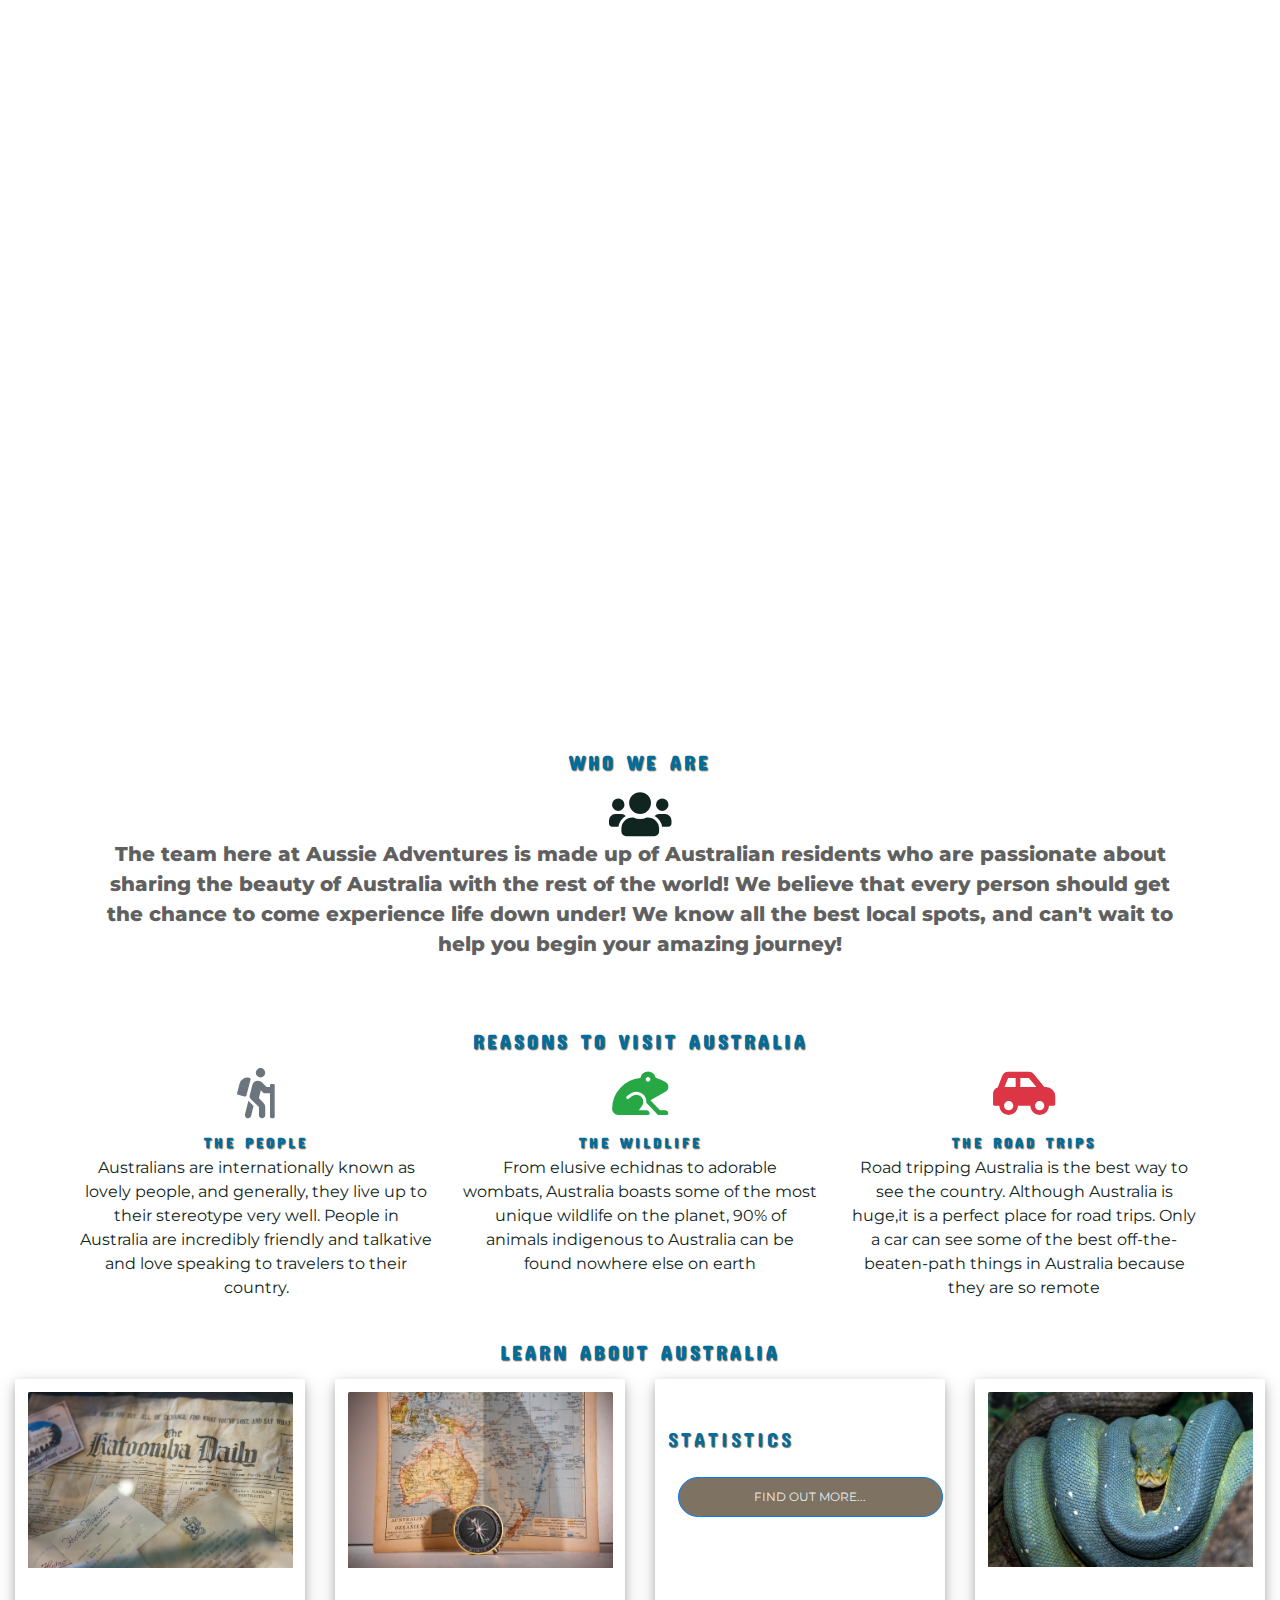
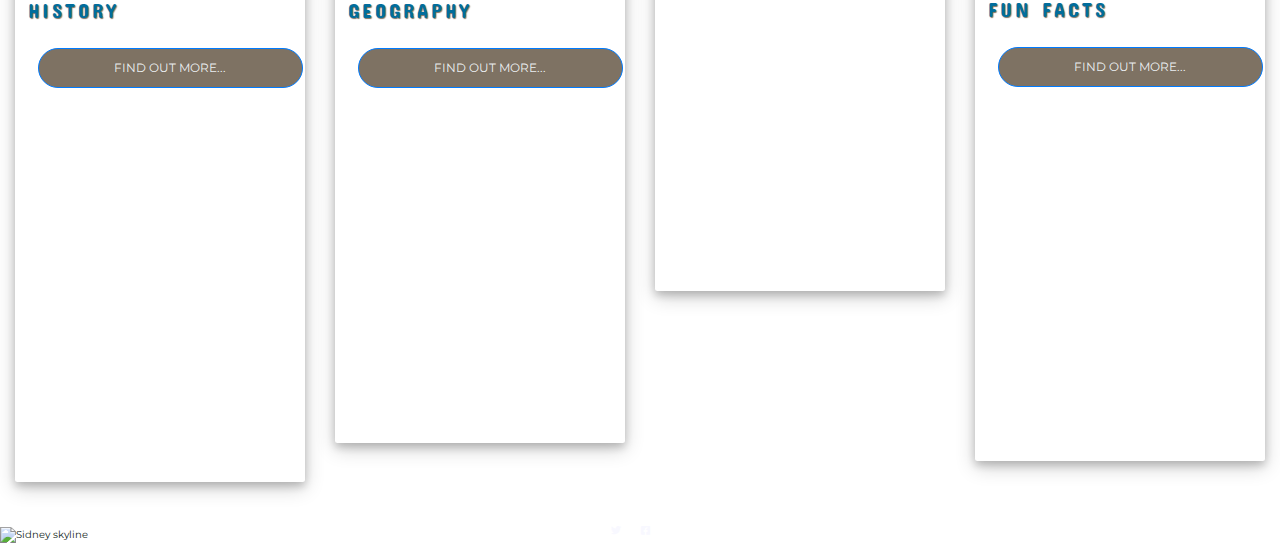
==== index.html @ 6d5538f8 "writted the text for intro page  and styled the hero-image.hero-image in Activities page" ====
<!DOCTYPE html>
<html lang="en">

<head>
    <meta charset="UTF-8">
    <meta name="viewport" content="width=device-width, initial-scale=1.0" />
    <meta http-equiv="X-UA-Compatible" content="ie=edge">
    <title>Aussie adventures</title>
    <!--Bootstrap-->
    <link rel="stylesheet" href="https://stackpath.bootstrapcdn.com/bootstrap/4.5.2/css/bootstrap.min.css" integrity="sha384-JcKb8q3iqJ61gNV9KGb8thSsNjpSL0n8PARn9HuZOnIxN0hoP+VmmDGMN5t9UJ0Z" crossorigin="anonymous">
    <!-- Google fonts -->
    <link href="https://fonts.googleapis.com/css2?family=Concert+One&display=swap" rel="stylesheet">
    <link href="https://fonts.googleapis.com/css2?family=Concert+One&family=Montserrat:wght@300;400;700;800&display=swap" rel="stylesheet">

    <!--Font awesome CDN-->
    <link rel="stylesheet" href="https://use.fontawesome.com/releases/v5.7.2/css/all.css" integrity="sha384-fnmOCqbTlWIlj8LyTjo7mOUStjsKC4pOpQbqyi7RrhN7udi9RwhKkMHpvLbHG9Sr" crossorigin="anonymous">
    <link rel="stylesheet" href="https://cdnjs.cloudflare.com/ajax/libs/font-awesome/5.11.2/css/all.min.css">
    <script src="https://ajax.googleapis.com/ajax/libs/jquery/3.5.1/jquery.min.js"></script>
    <link rel="stylesheet" href="assets/style.css">

    <body>
        <!-- Scroll to top button -->
        <button onclick="topFunction()" id="to-top-btn" title="Go to top">
        <i class="fas fa-chevron-circle-up"></i>
    </button>
        <header>
            <div class="hero-image-home">
                <div class="menu-toggle" id="hamburger">
                    <i class="fas fa-bars"></i>
                </div>
                <div class="overlay">
                </div>
                <div class="container">
                    <nav>
                        <h1 class="brand" id="logo"><a href="index.html">Au<span>ss</span>ie<br/>adventures<br/></a></h1>
                        <ul>
                            <li><a href="index.html">Home</a></li>
                            <li><a href="activities.html">Activities</a></li>
                            <li><a href="contact.html">contact</a></li>
                        </ul>
                    </nav>
                </div>
            </div>
            <div class="p-5 about">
                <div class="container">
                    <div class="row text-center">
                        <div class="col md-4">
                            <h2 class="mb-4 text-center about-title">Who we are</h2>
                            <i class="fas fa-users fa-5x"></i>
                            <p class="lead">
                                The team here at Aussie Adventures is made up of Australian residents who are passionate about sharing the beauty of Australia with the rest of the world! We believe that every person should get the chance to come experience life down under! We know all
                                the best local spots, and can't wait to help you begin your amazing journey!
                            </p>
                        </div>
                    </div>
                </div>
            </div>
        </header>
        <!-- Reasons To Visit Australia -->
        <section>
            <div class="container p-5 three-reasons">
                <div class="row text-center">
                    <div class="col md-4">
                        <h2 class="mb-4">Reasons to visit Australia</h2>
                    </div>
                    <div class="row text-center">
                        <div class="col-md-4">
                            <div class="reason-1">
                                <i class="fas fa-hiking fa-5x mb-4 text-secondary"></i>
                                <h4>The People</h4>
                                <p>Australians are internationally known as lovely people, and generally, they live up to their stereotype very well. People in Australia are incredibly friendly and talkative and love speaking to travelers to their country.
                                </p>
                            </div>
                        </div>
                        <div class="col-md-4">
                            <div class="reason-2">
                                <i class="fas fa-frog fa-5x mb-4 text-success"></i>
                                <h4>The Wildlife</h4>
                            </div>
                            <p>From elusive echidnas to adorable wombats, Australia boasts some of the most unique wildlife on the planet, 90% of animals indigenous to Australia can be found nowhere else on earth</p>
                        </div>
                        <div class="col-md-4">
                            <div class="reason-3">
                                <i class="fas fa-car-side fa-5x mb-4 text-danger"></i>
                                <h4>The Road Trips</h4>
                            </div>
                            <p>Road tripping Australia is the best way to see the country. Although Australia is huge,it is a perfect place for road trips. Only a car can see some of the best off-the-beaten-path things in Australia because they are so remote</p>
                        </div>
                    </div>
        </section>
        <!-- Learn about Australia -->
        <section>
            <div class="container-fluid card-container" id="learn-about">
                <h2 class="mb-4 text-center learn-about-headline">Learn about Australia</h2>
                <div class="row row-cols-1 row-cols-md-2 row-cols-lg-4">
                    <div class="col mb-3" id="history-info">
                        <div class="card">
                            <div class="card-body">
                                <img src="assets/images/history1.jpg" class="card-img-top" alt="" />
                                <h5 class="card-title">History</h5>
                                <a class="btn btn-primary btn-block find-out-btn">Find out more...</a>
                                <p class="card-text invisible">
                                    - The Dutch first sighted Australia in 1606 before Captain Cook claimed the land for Great Britain in 1770. <br> - The First Fleet of 11 boats arrived at Botany Bay in 1788 to establish New South Wales as a penal colony
                                    (receiving convicts until 1848).<br> - The discovery of gold in Australia in 1851 kickstarted the economy and created the idea of Australia as a desirable location.<br> - The year 1854 saw the Eureka Stockade in Ballarat,
                                    a rebellion against taxation that some see as a crucial event in the evolution of Australia’s democracy. <br> - The Commonwealth of Australia was created in 1901 with the Federation of all the states.
                                </p>
                            </div>
                        </div>
                    </div>
                    <div class="col mb-3" id="geography-info">
                        <div class="card">
                            <div class="card-body">
                                <img src="assets/images/geomap.jpg" class="card-img-top" alt="" />
                                <h5 class="card-title">Geography</h5>
                                <a class="btn btn-primary btn-block find-out-btn">Find out more...</a>
                                <p class="card-text invisible">
                                    - Australia is the only country in the world that covers an entire continent. <br> - Australia is surrounded by the Indian Ocean and the Pacific Ocean. <br> - It is one of the largest countries on Earth. Although it
                                    is rich in natural resources and has a lot of fertile land, more than one-third of Australia is desert. Most Australian cities and farms are located in the southwest and southeast, and there are dense rain forests in
                                    the northeast.<br> - The famous outback contains the country's largest deserts, where there are scorching temperatures, little water, and almost no vegetation.
                                </p>
                            </div>
                        </div>
                    </div>
                    <div class="col mb-3" id="statistics-info">
                        <div class="card">
                            <div class="card-body">
                                <img src="assets/images/Statistics.jpg" class="card-img-top" alt="" />
                                <h5 class="card-title">Statistics</h5>
                                <a class="btn btn-primary btn-block find-out-btn">Find out more...</a>
                                <p class="card-text invisible">
                                    - The population of Australia is estimated to be 25,370,752 English is spoken by 77% of the population and used as a national language. <br><br> - The capital city of Australia is Canberra, which has a population 381,488
                                    people living in the metropolitan area.<br><br> - Australia sits 8-11 hours ahead of Universal Central Time or UTC.<br><br> - The Australian Dollar is used for currency.<br><br> - Australia is the only continent in
                                    the world not to have glaciers.
                                </p>
                            </div>
                        </div>
                    </div>
                    <div class="col mb-3" id="fun-facts-info">
                        <div class="card">
                            <div class="card-body">
                                <img src="assets/images/funfacts.jpg" class="card-img-top" alt="" />
                                <h5 class="card-title">Fun facts</h5>
                                <a class="btn btn-primary btn-block find-out-btn">Find out more...</a>
                                <p class="card-text invisible">
                                    - Australia has the world’s longest golf course measuring more than 850 miles long<br><br> - Australia is home to 21 of the world’s 25 most venomous snakes<br> <br>- The largest cattle station in the world is located
                                    in Australia and is bigger than Israel<br><br> - The first Police Force in Australia was made up of the most well-behaved convicts<br> <br>- There are 1 million Camels that roam wild Australia's Deserts
                                </p>
                            </div>
                        </div>
                    </div>
                </div>
            </div>
        </section>



        <!--FOOTER-->

        <img class="footer-img" src="assets/images/sydney-footer.png" alt="Sidney skyline" />
        <footer>
            <ul class="social">
                <li>
                    <a href="https://twitter.com/explore" target="_blank"><i class="fab fa-twitter"></i></a>
                </li>
                <li>
                    <a href="https://www.facebook.com/" target="_blank"><i class="fab fa-facebook-square"></i></a>
                </li>
                <li>
                    <a href="https://www.tripadvisor.com/" target="_blank"><i class="fab fa-tripadvisor"></i></a>
                </li>
            </ul>
        </footer>


        <script src="https://code.jquery.com/jquery-3.5.1.slim.min.js" integrity="sha384-DfXdz2htPH0lsSSs5nCTpuj/zy4C+OGpamoFVy38MVBnE+IbbVYUew+OrCXaRkfj" crossorigin="anonymous"></script>
        <script src="https://cdn.jsdelivr.net/npm/popper.js@1.16.1/dist/umd/popper.min.js" integrity="sha384-9/reFTGAW83EW2RDu2S0VKaIzap3H66lZH81PoYlFhbGU+6BZp6G7niu735Sk7lN" crossorigin="anonymous"></script>
        <script src="https://stackpath.bootstrapcdn.com/bootstrap/4.5.2/js/bootstrap.min.js" integrity="sha384-B4gt1jrGC7Jh4AgTPSdUtOBvfO8shuf57BaghqFfPlYxofvL8/KUEfYiJOMMV+rV" crossorigin="anonymous"></script>
        </script>
        <script src="assets/js/toggle.js"></script>
        <script src="assets/js/main.js"></script>

    </body>

</html>
---- assets/style.css ----
*,
*::before,
*::after {
    margin: 0;
    padding: 0;
}

html {
    scroll-behavior: smooth;
    color: #404040;
    font-size: 10px;
}

body {
    font-family: "Montserrat", sans-serif;
    color: #102420;
    background-color: #fff;
    font-weight: 400;
    line-height: 1.5;
    text-align: left;
    overflow-x: hidden;
}

h1,
h2,
h3,
h4,
h5,
h6 {
    font-family: "Concert One", cursive;
    letter-spacing: 3px;
    color: #016d9c;
    text-transform: uppercase;
    margin-top: 0;
    font-weight: 700;
    text-shadow: 1px 1px 1px #7E7263;
}

img {
    width: 100%;
    max-width: 100%;
}

p {
    font-size: 1.6rem;
}

.lead {
    color: #606060;
    font-size: 2rem;
    font-weight: 800;
}


/*---NAVBAR */

a {
    text-decoration: none !important;
    color: rgba(240, 244, 247, 0.966) !important;
}

.hero-image-home {
    width: 100%;
    height: 80vh;
    background: url("images/gold-coast.jpg") center no-repeat;
    background-size: cover;
    position: relative;
}

.hero-image-activities {
    width: 100%;
    height: 80vh;
    background: url("images/lucky-bay.jpg") center no-repeat;
    background-size: cover;
    position: relative;
}

.container {
    max-width: 120rem;
    width: 90%;
    margin: 0 auto;
}

.container {
    max-width: 120rem;
    width: 90%;
    margin: 0 auto;
}

.menu-toggle {
    position: absolute;
    top: 2.5rem;
    right: 2.5rem;
    color: #102420;
    font-size: 4rem;
    cursor: pointer;
    z-index: 1000;
    display: none;
}

nav {
    padding-top: 3.5rem;
    display: flex;
    justify-content: space-between;
    align-items: center;
    text-transform: uppercase;
    font-size: 3rem;
    font-family: "Concert one", cursive;
}

.brand {
    font-size: 3rem;
    font-family: "Concert one", cursive;
    transform: translateX(-100rem);
    animation: slideIn 0.5s forwards;
}

.brand span {
    color: #016d9c;
    font-family: "Concert one", cursive;
}

nav ul {
    display: flex;
}

nav ul li {
    list-style: none;
    transform: translateX(100rem);
    animation: slideIn 0.5s forwards;
}

nav ul li:nth-child(1) {
    animation-delay: 0s;
}

nav ul li:nth-child(2) {
    animation-delay: 0.5s;
}

nav ul li:nth-child(3) {
    animation-delay: 1s;
}

nav ul li:nth-child(4) {
    animation-delay: 1.5s;
}

nav ul li a {
    padding: 1rem 0;
    margin: 0 3rem;
    position: relative;
    letter-spacing: 3px;
}

nav ul li a:last-child {
    margin-right: 0;
}

nav ul li a::before,
nav ul li a::after {
    content: "";
    position: absolute;
    width: 100%;
    height: 2px;
    background-color: #016d9c;
    left: 0;
    transform: scaleX(0);
    transition: all 0.5s;
}

nav ul li a::before {
    top: 0;
    transform-origin: left;
}

nav ul li a::after {
    bottom: 0;
    transform-origin: right;
}

.overlay {
    background-color: rgba(16, 36, 32, 0.85);
    position: absolute;
    right: 0;
    left: 0;
    top: 0;
    bottom: 0;
    transition: opacity 650ms;
    transform: scale(0);
    opacity: 0;
    display: none;
}

nav ul li a:hover::before,
nav ul li a:hover::after {
    transform: scaleX(1);
}

@keyframes slideIn {
    from {}
    to {
        transform: translateX(0);
    }
}

@media screen and (max-width: 768px) {
    .menu-toggle {
        display: block;
    }
    nav {
        padding-top: 0;
        display: none;
        flex-direction: column;
        justify-content: space-evenly;
        align-items: center;
        height: 70vh;
        text-align: center;
    }
    nav ul {
        flex-direction: column;
    }
    nav ul li {
        margin-top: 5rem;
    }
    nav ul li a {
        margin: 0;
        font-size: 2rem;
    }
    .brand {
        font-size: 4rem;
    }
    .overlay.menu-open,
    nav.menu-open {
        display: flex;
        transform: scale(1);
        opacity: 1;
    }
}


/* --- FOOTER --- */

.footer-img {
    width: 100%;
    margin-top: 35px;
    margin-bottom: -28px;
}

footer {
    height: 2.8rem;
    display: flex;
    margin-bottom: -1px;
}

.footer-container {
    display: flex;
    -webkit-box-align: center;
    -ms-flex-align: center;
    align-items: center;
    padding-bottom: 10px;
}


/*--- Social Media icons ---*/

.social {
    list-style: none;
    display: flex;
    -webkit-box-pack: end;
    -ms-flex-pack: end;
    justify-content: center;
    width: 100%;
    margin: 0;
}

.social i {
    font-size: 1rem;
    margin: 5px;
    padding: 5px;
    color: #f8f8ff;
    transition: transform 0.2s;
}

.social i:hover {
    color: #97c1d9;
    transform: scale(1.4);
}


/*-------Learn about ireland----------------*/


/* Card Styles */

.card {
    border: none;
    box-shadow: 0 4px 8px 0 rgba(0, 0, 0, 0.2), 0 6px 20px 0 rgba(0, 0, 0, 0.19);
}

.card-img-top {
    padding-bottom: 10px;
}

.card-title {
    margin-top: 20px;
    font-weight: 400;
    font-size: 20px;
    min-height: 40px;
}

.card-body p {
    padding-top: 10px;
    padding-bottom: 10px;
    margin-top: 10px;
    margin-bottom: 10px;
    font-size: 13px;
}


/* Buttons */

.btn-primary {
    color: #fff;
    background-color: #7E7263;
    border-radius: 20px;
    font-size: 12px;
    text-transform: uppercase;
    text-align: center;
    padding: 10px 10px;
    margin: 10px 10px;
}

.find-out-more-btn:not(:disabled):not(.disabled) {
    cursor: pointer;
    color: #f8f8ff;
}

#to-top-btn {
    width: 6rem;
    height: 6rem;
    background-color: #102420;
    border-radius: 50%;
    display: none;
    position: fixed;
    bottom: 5px;
    right: 5px;
    z-index: 99;
    color: #016d9c;
    border: none;
    font-size: 30px;
    padding: 5px 5px;
}
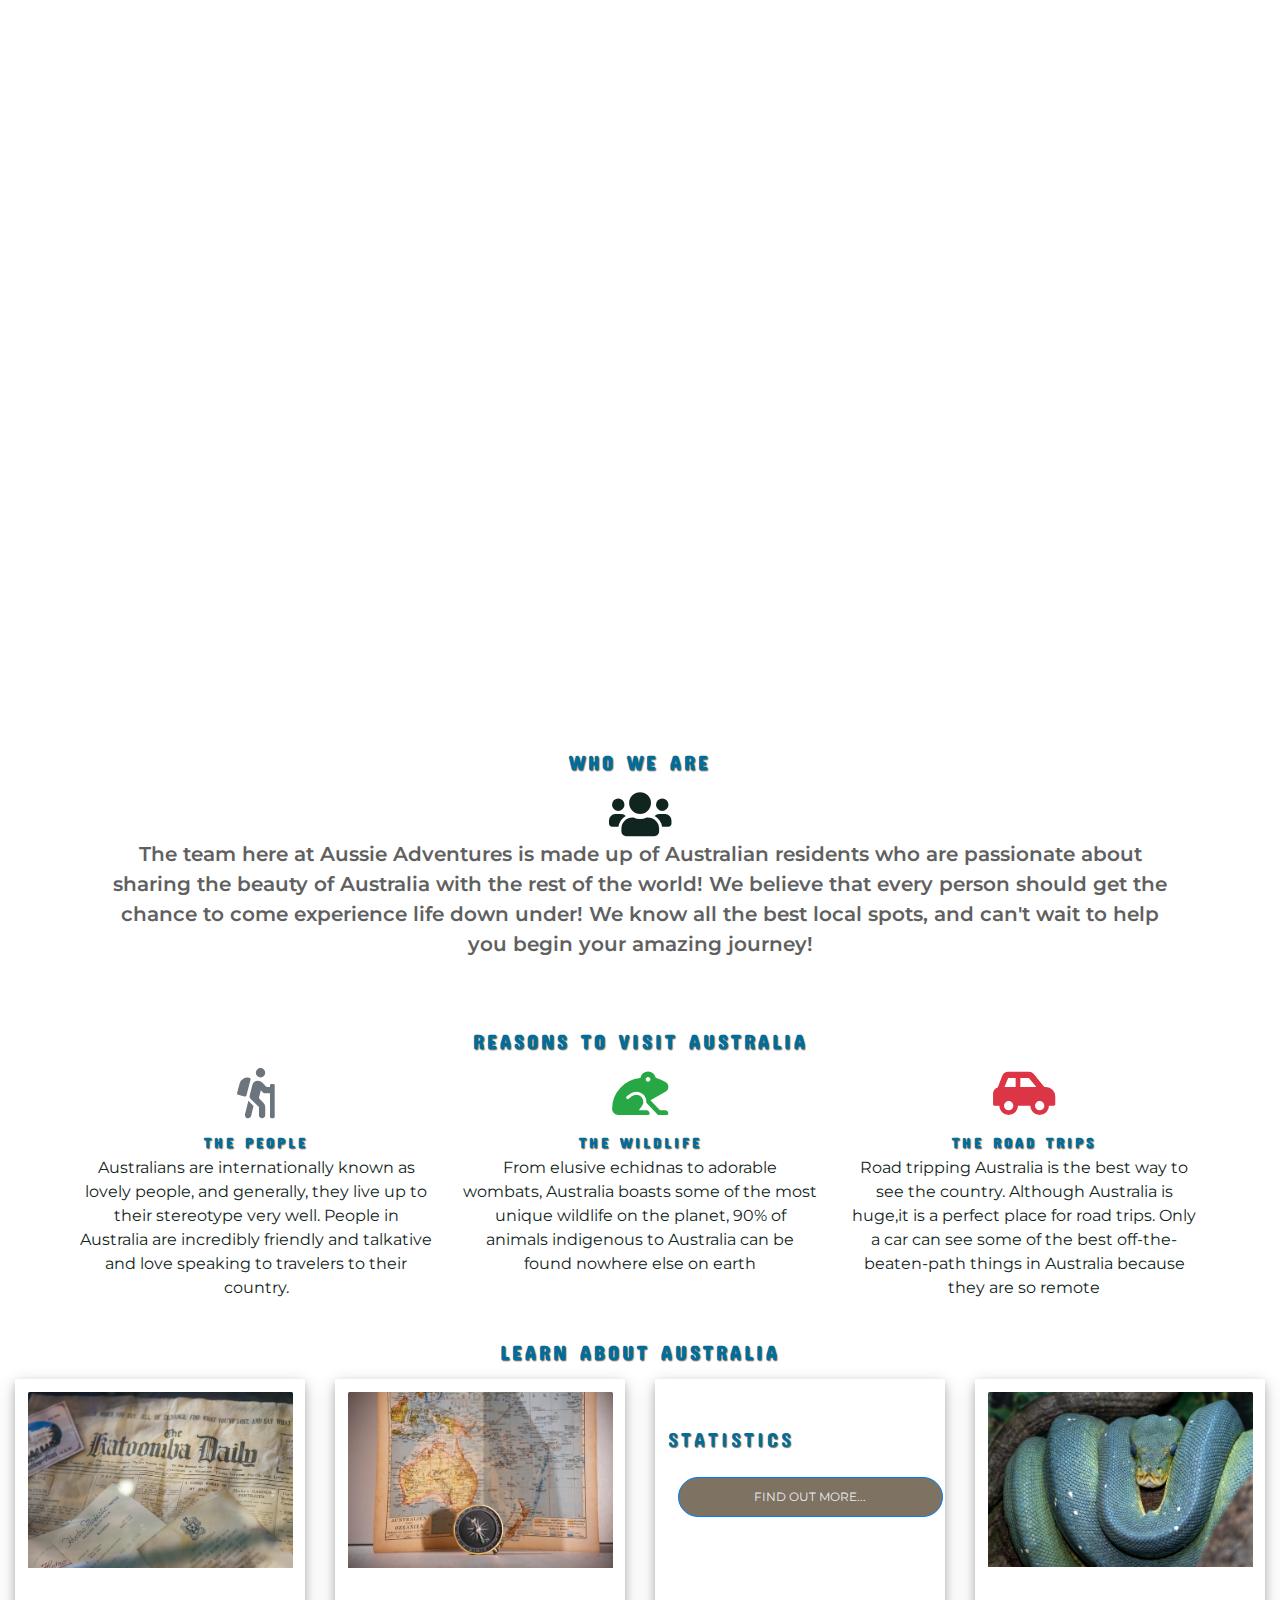
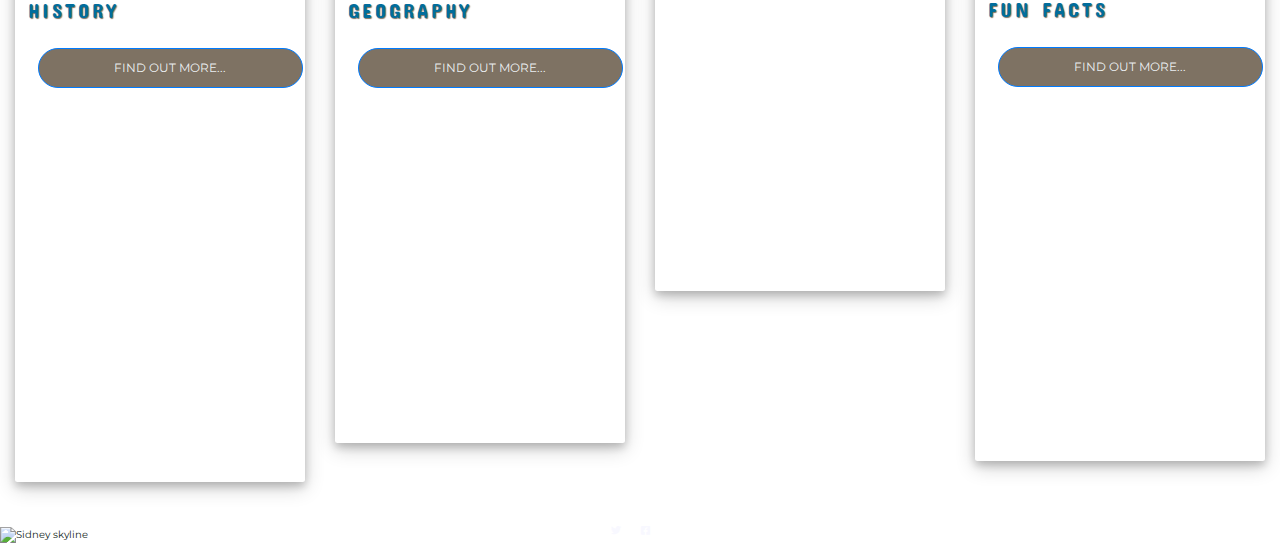
==== commit 12240ea5: "favicons links implemented" ====
--- a/index.html
+++ b/index.html
@@ -6,6 +6,13 @@
     <meta name="viewport" content="width=device-width, initial-scale=1.0" />
     <meta http-equiv="X-UA-Compatible" content="ie=edge">
     <title>Aussie adventures</title>
+    <!--favicons-->
+    <link rel="icon" type="image/png" sizes="36x36" href="assets/images/android-icon-36x36.png" />
+    <link rel="icon" type="image/png" sizes="36x36" href="assets/images/android-icon-48x48.png" />
+    <link rel="icon" type="image/png" sizes="72x72" href="assets/images/android-icon-72x72.png" />
+    <link rel="icon" type="image/png" sizes="120x120" href="assets/images/applec-icon-120x120.png" />
+    <link rel="icon" type="image/png" sizes="16x16" href="assets/images/favicon-16x16.png" />
+    <link rel="icon" type="image/png" sizes="32x32" href="assets/images/favicon-32x32.png" />
     <!--Bootstrap-->
     <link rel="stylesheet" href="https://stackpath.bootstrapcdn.com/bootstrap/4.5.2/css/bootstrap.min.css" integrity="sha384-JcKb8q3iqJ61gNV9KGb8thSsNjpSL0n8PARn9HuZOnIxN0hoP+VmmDGMN5t9UJ0Z" crossorigin="anonymous">
     <!-- Google fonts -->
--- a/assets/style.css
+++ b/assets/style.css
@@ -1,3 +1,5 @@
+@import url('https://fonts.googleapis.com/css2?family=Concert+One&display=swap');
+@import url('https://fonts.googleapis.com/css2?family=Concert+One&family=Montserrat:wght@300;400;700;800&display=swap');
 *,
 *::before,
 *::after {
@@ -48,7 +50,7 @@
 .lead {
     color: #606060;
     font-size: 2rem;
-    font-weight: 800;
+    font-weight: 600;
 }
 
 
@@ -71,6 +73,14 @@
     width: 100%;
     height: 80vh;
     background: url("images/lucky-bay.jpg") center no-repeat;
+    background-size: cover;
+    position: relative;
+}
+
+.hero-image-contact {
+    width: 100%;
+    height: 80vh;
+    background: url("images/kalbari.jpg") center no-repeat;
     background-size: cover;
     position: relative;
 }
@@ -350,4 +360,39 @@
     border: none;
     font-size: 30px;
     padding: 5px 5px;
+}
+
+
+/* Activity cards */
+
+
+/* Grid template taken from https://css-tricks.com/auto-sizing-columns-css-grid-auto-fill-vs-auto-fit/*/
+
+.grid {
+    display: grid;
+    grid-template-columns: repeat(auto-fit, minmax(30rem, 1fr));
+    grid-gap: 2rem;
+}
+
+.activity {
+    display: flex;
+    flex-direction: column;
+    align-items: center;
+    justify-content: center;
+    background-color: #97c1d9;
+    background-size: cover;
+}
+
+.activity .centered {
+    position: absolute;
+    color: #fff;
+    font-size: 3.8rem;
+    font-family: "Concert One", cursive;
+    text-transform: uppercase;
+    letter-spacing: 3px;
+    text-shadow: 1px 1px 1px #000;
+}
+
+.img-thumbnail {
+    min-height: 320px;
 }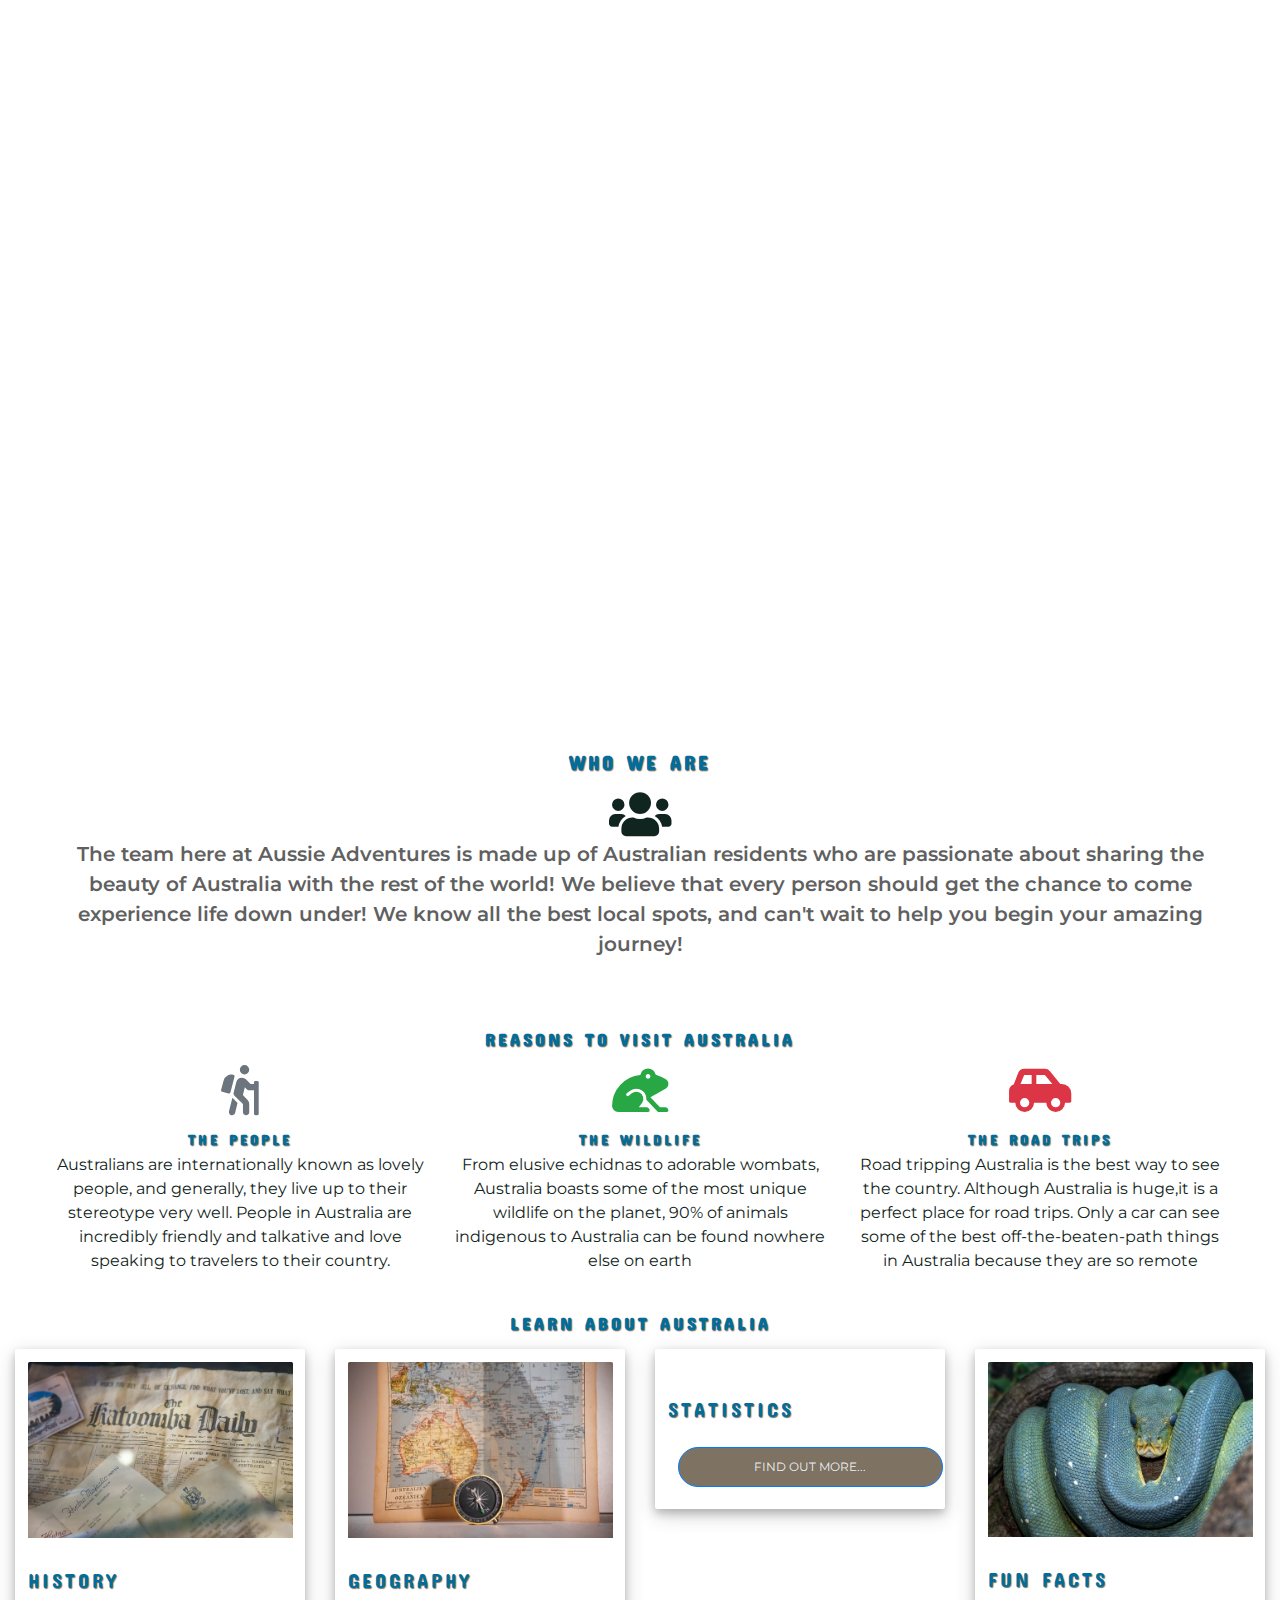
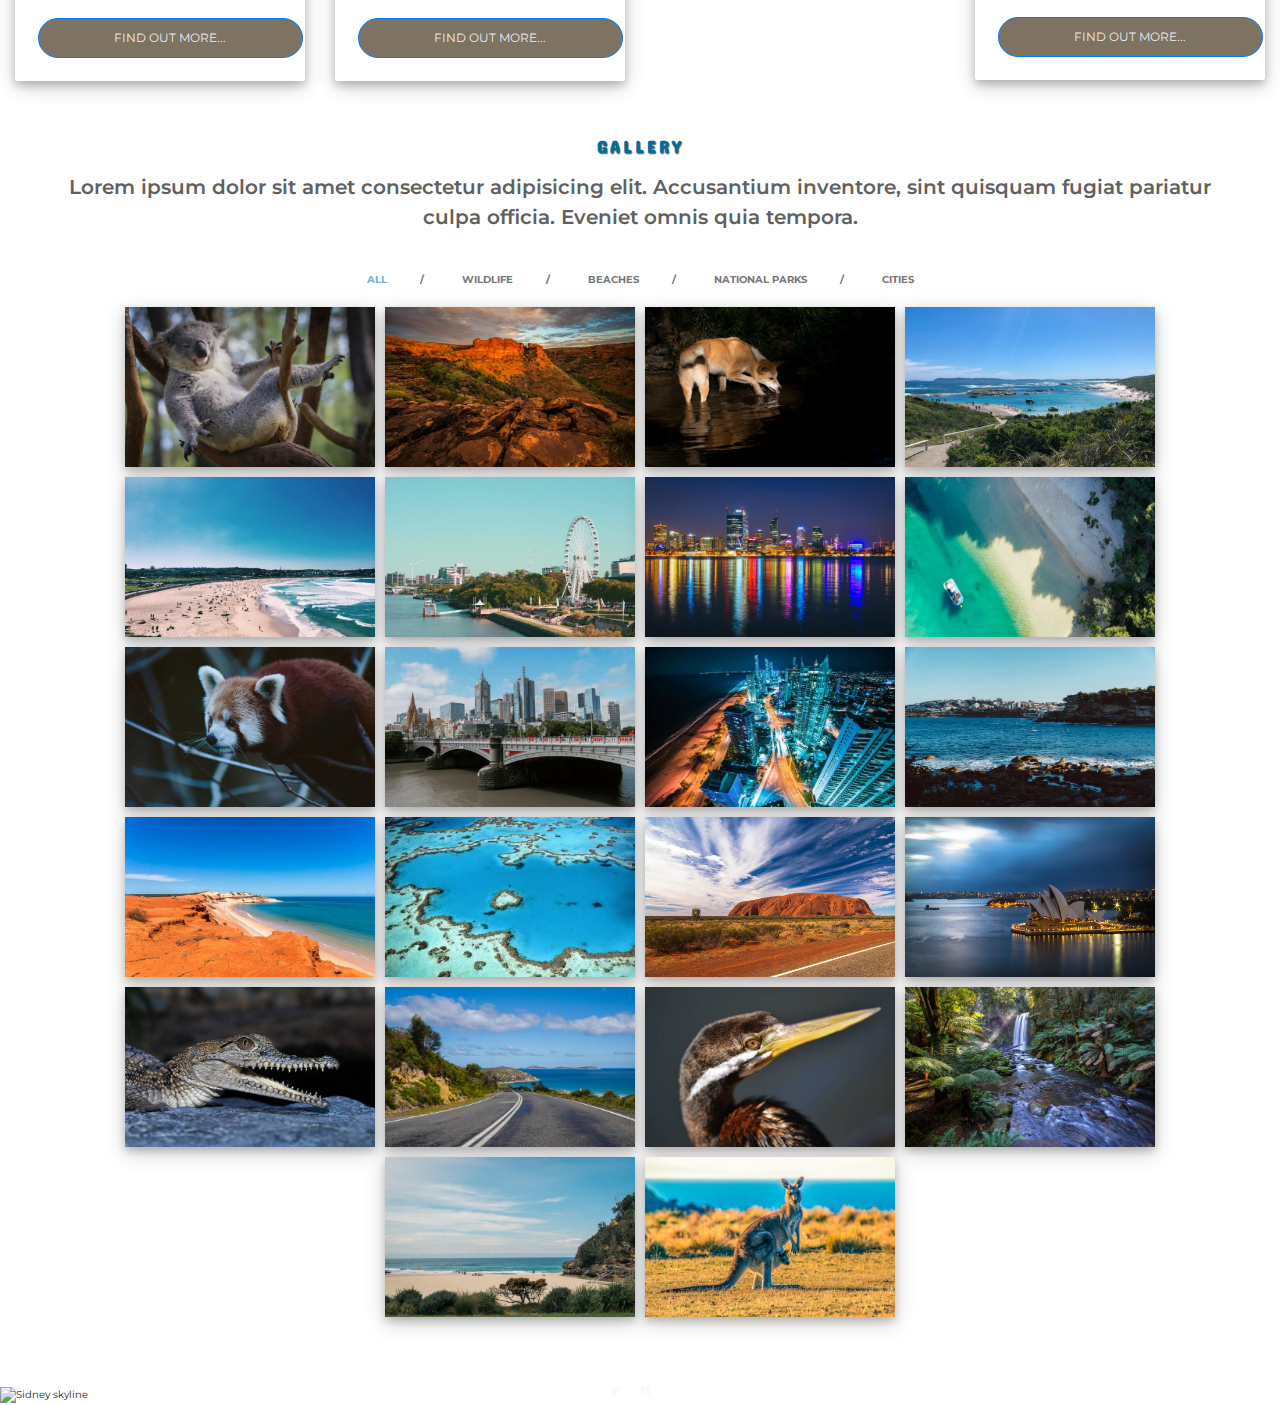
==== commit e3ac3428: "uploaded photos and jquery functions filter for gallery section, corrected container width and remov" ====
--- a/index.html
+++ b/index.html
@@ -68,7 +68,7 @@
             <div class="container p-5 three-reasons">
                 <div class="row text-center">
                     <div class="col md-4">
-                        <h2 class="mb-4">Reasons to visit Australia</h2>
+                        <h3 class="mb-4">Reasons to visit Australia</h3>
                     </div>
                     <div class="row text-center">
                         <div class="col-md-4">
@@ -98,7 +98,7 @@
         <!-- Learn about Australia -->
         <section>
             <div class="container-fluid card-container" id="learn-about">
-                <h2 class="mb-4 text-center learn-about-headline">Learn about Australia</h2>
+                <h3 class="mb-4 text-center learn-about-headline">Learn about Australia</h3>
                 <div class="row row-cols-1 row-cols-md-2 row-cols-lg-4">
                     <div class="col mb-3" id="history-info">
                         <div class="card">
@@ -158,12 +158,55 @@
                 </div>
             </div>
         </section>
-
-
-
+        <!-- Gallery -->
+        <section class="p-5 gallery">
+            <div class="container-fluid">
+                <div class="row text-center">
+                    <div class="col m-4">
+                        <h3 class="mb-4">Gallery</h3>
+                        <p class="lead">Lorem ipsum dolor sit amet consectetur adipisicing elit. Accusantium inventore, sint quisquam fugiat pariatur culpa officia. Eveniet omnis quia tempora.</p>
+                    </div>
+                </div>
+
+                <ul class="list-inline text-center text-uppercase font-weight-bold my-4">
+                    <li class="list-inline-item gallery-list-item active-item" data-filter="all">All <span class="mx-md-5 mx-3 text-muted ">/</span></li>
+                    <li class="list-inline-item gallery-list-item" data-filter="wildlife">wildlife <span class="mx-md-5 mx-3 text-muted">/</span></li>
+                    <li class="list-inline-item gallery-list-item" data-filter="beaches">beaches <span class="mx-md-5 mx-3 text-muted">/</span></li>
+                    <li class="list-inline-item gallery-list-item" data-filter="national-parks">national parks <span class="mx-md-5 mx-3 text-muted">/</span></li>
+                    <li class="list-inline-item gallery-list-item" data-filter="cities">cities</li>
+                </ul>
+
+                <div class="container-fluid">
+                    <div class="d-flex flex-wrap justify-content-center">
+                        <div class="filter wildlife m-2"><img src="assets/images/wildlife-koala.jpg" width="250" height="160"> </div>
+                        <div class="filter national-parks m-2"><img src="assets/images/national-park-kingscanyon.jpg" width="250" height="160"> </div>
+                        <div class="filter wildlife m-2"><img src="assets/images/wildlife-dingo.jpg" width="250" height="160"> </div>
+                        <div class="filter national-parks m-2"><img src="assets/images/national-park-williambay.jpg" width="250" height="160"> </div>
+                        <div class="filter beaches m-2"><img src="assets/images/beaches-bondi.jpg" width="250" height="160"> </div>
+                        <div class="filter cities m-2"><img src="assets/images/cities-brisbane.jpg" width="250" height="160"> </div>
+                        <div class="filter cities m-2"><img src="assets/images/cities-perth.jpg" width="250" height="160"> </div>
+                        <div class="filter beaches m-2"><img src="assets/images/beaches-hurleigh.jpg" width="250" height="160"> </div>
+                        <div class="filter wildlife m-2"><img src="assets/images/wildlife-mosman.jpg" width="250" height="160"> </div>
+                        <div class="filter cities m-2"><img src="assets/images/cities-melbourne.jpg" width="250" height="160"> </div>
+                        <div class="filter cities m-2"><img src="assets/images/cities-goldcoast.jpg" width="250" height="160"> </div>
+                        <div class="filter beaches m-2"><img src="assets/images/beaches-gordons.jpg" width="250" height="160"> </div>
+                        <div class="filter national-parks m-2"><img src="assets/images/national-park-francois.jpg" width="250" height="160"> </div>
+                        <div class="filter beaches m-2"><img src="assets/images/beaches-great-barrier.jpg" width="250" height="160"> </div>
+                        <div class="filter national-parks m-2"><img src="assets/images/national-park-uluru.jpg" width="250" height="160"> </div>
+                        <div class="filter cities m-2"><img src="assets/images/cities-sydney.jpg" width="250" height="160"> </div>
+                        <div class="filter wildlife m-2"><img src="assets/images/wildlife-crocodile.jpg" width="250" height="160"> </div>
+                        <div class="filter national-parks m-2"><img src="assets/images/national-park-wilsons.jpg" width="250" height="160"> </div>
+                        <div class="filter wildlife m-2"><img src="assets/images/wildlife-bird.jpg" width="250" height="160"> </div>
+                        <div class="filter national-parks m-2"><img src="assets/images/national-park-beechforest.jpg" width="250" height="160"> </div>
+                        <div class="filter beaches m-2"><img src="assets/images/beaches-tamarama.jpg" width="250" height="160"> </div>
+                        <div class="filter wildlife m-2"><img src="assets/images/wildlife-kangoroo.jpg" width="250" height="160"> </div>
+                    </div>
+                </div>
+            </div>
+
+        </section>
         <!--FOOTER-->
-
-        <img class="footer-img" src="assets/images/sydney-footer.png" alt="Sidney skyline" />
+        <img class="footer-img" src="assets/images/sydneyfooter2.png" alt="Sidney skyline" />
         <footer>
             <ul class="social">
                 <li>
@@ -183,7 +226,7 @@
         <script src="https://cdn.jsdelivr.net/npm/popper.js@1.16.1/dist/umd/popper.min.js" integrity="sha384-9/reFTGAW83EW2RDu2S0VKaIzap3H66lZH81PoYlFhbGU+6BZp6G7niu735Sk7lN" crossorigin="anonymous"></script>
         <script src="https://stackpath.bootstrapcdn.com/bootstrap/4.5.2/js/bootstrap.min.js" integrity="sha384-B4gt1jrGC7Jh4AgTPSdUtOBvfO8shuf57BaghqFfPlYxofvL8/KUEfYiJOMMV+rV" crossorigin="anonymous"></script>
         </script>
-        <script src="assets/js/toggle.js"></script>
+        <script src="assets/js/global-jquery.js"></script>
         <script src="assets/js/main.js"></script>
 
     </body>
--- a/assets/style.css
+++ b/assets/style.css
@@ -38,11 +38,6 @@
     text-shadow: 1px 1px 1px #7E7263;
 }
 
-img {
-    width: 100%;
-    max-width: 100%;
-}
-
 p {
     font-size: 1.6rem;
 }
@@ -64,7 +59,7 @@
 .hero-image-home {
     width: 100%;
     height: 80vh;
-    background: url("images/gold-coast.jpg") center no-repeat;
+    background: url("images/goldcoastf.jpg") center no-repeat;
     background-size: cover;
     position: relative;
 }
@@ -72,7 +67,7 @@
 .hero-image-activities {
     width: 100%;
     height: 80vh;
-    background: url("images/lucky-bay.jpg") center no-repeat;
+    background: url("images/luckybayf.jpg") center no-repeat;
     background-size: cover;
     position: relative;
 }
@@ -87,13 +82,7 @@
 
 .container {
     max-width: 120rem;
-    width: 90%;
-    margin: 0 auto;
-}
-
-.container {
-    max-width: 120rem;
-    width: 90%;
+    width: 100%;
     margin: 0 auto;
 }
 
@@ -395,4 +384,21 @@
 
 .img-thumbnail {
     min-height: 320px;
+}
+
+
+/* Gallery */
+
+.gallery-list-item {
+    color: #777;
+    cursor: pointer;
+    user-select: none;
+}
+
+.active-item {
+    color: #75B1D4;
+}
+
+.filter {
+    box-shadow: 0 4px 8px 0 rgba(0, 0, 0, 0.2), 0 6px 20px 0 rgba(0, 0, 0, 0.19);
 }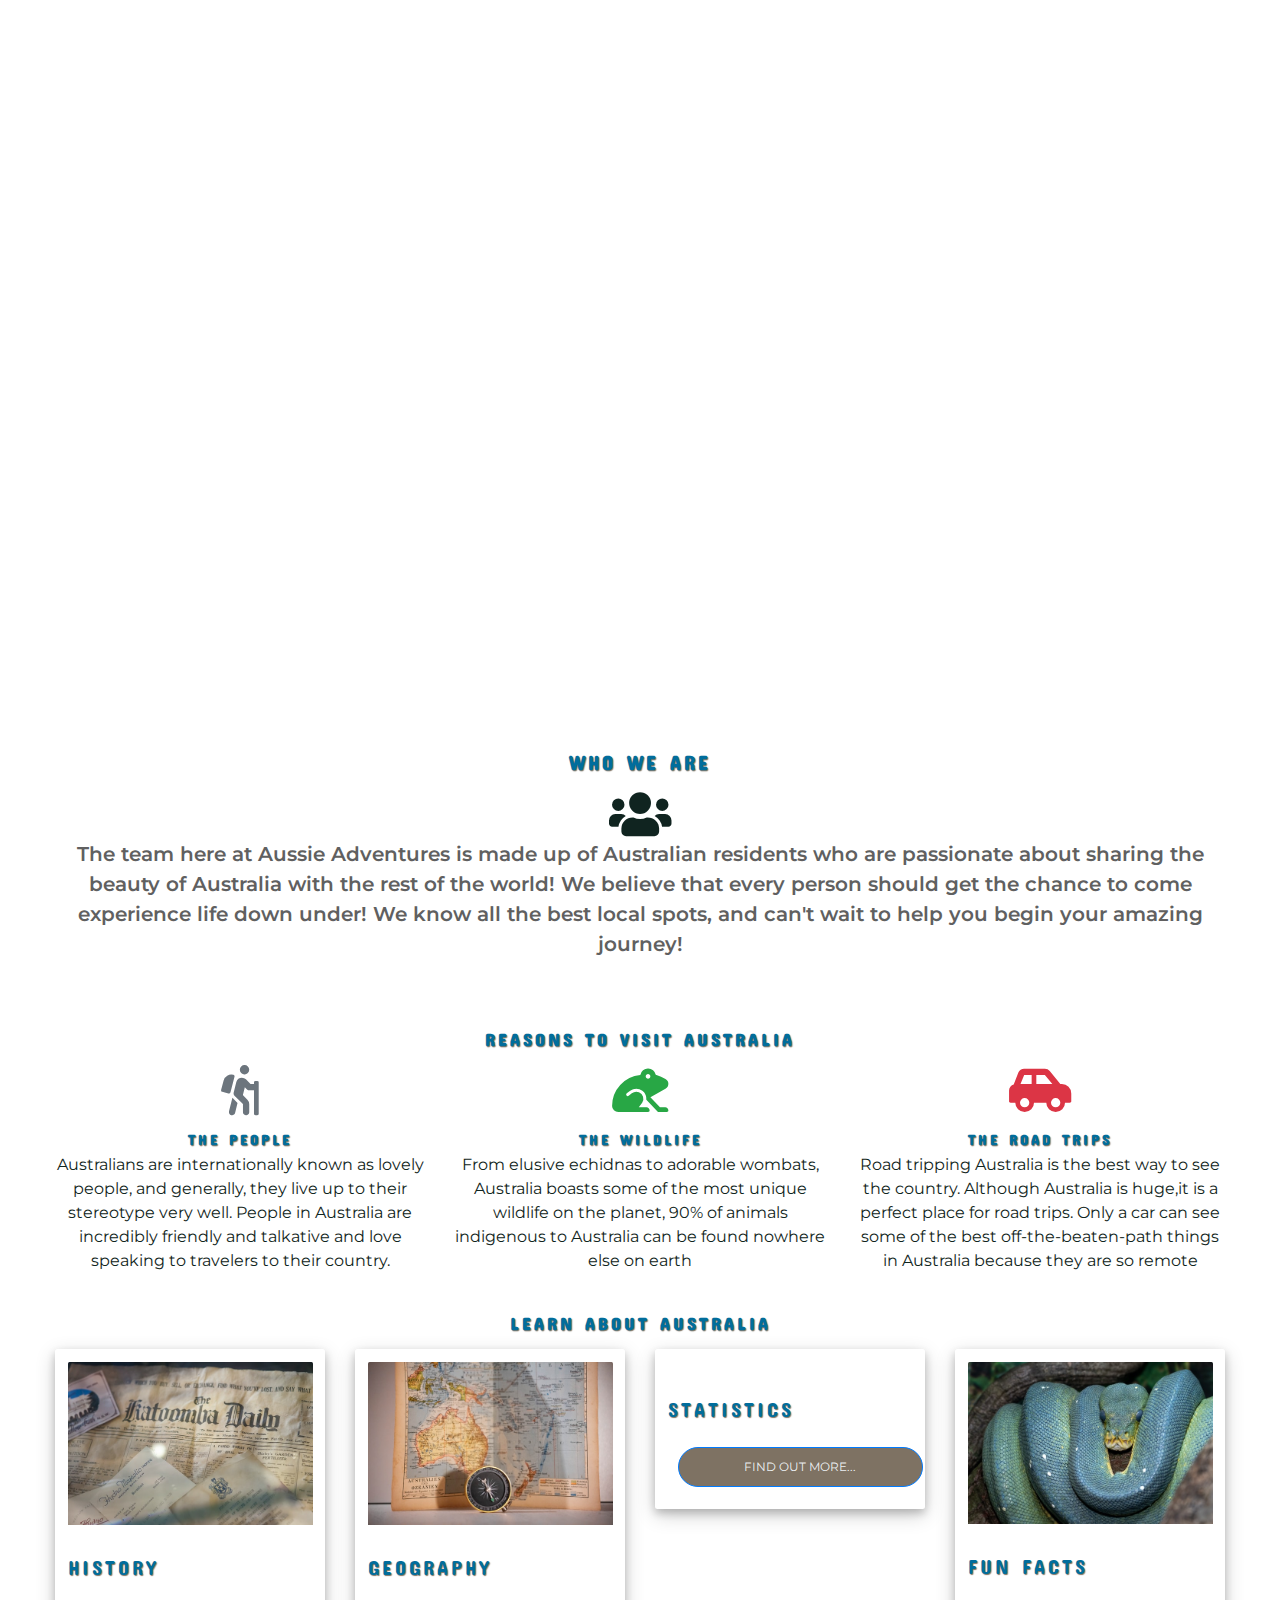
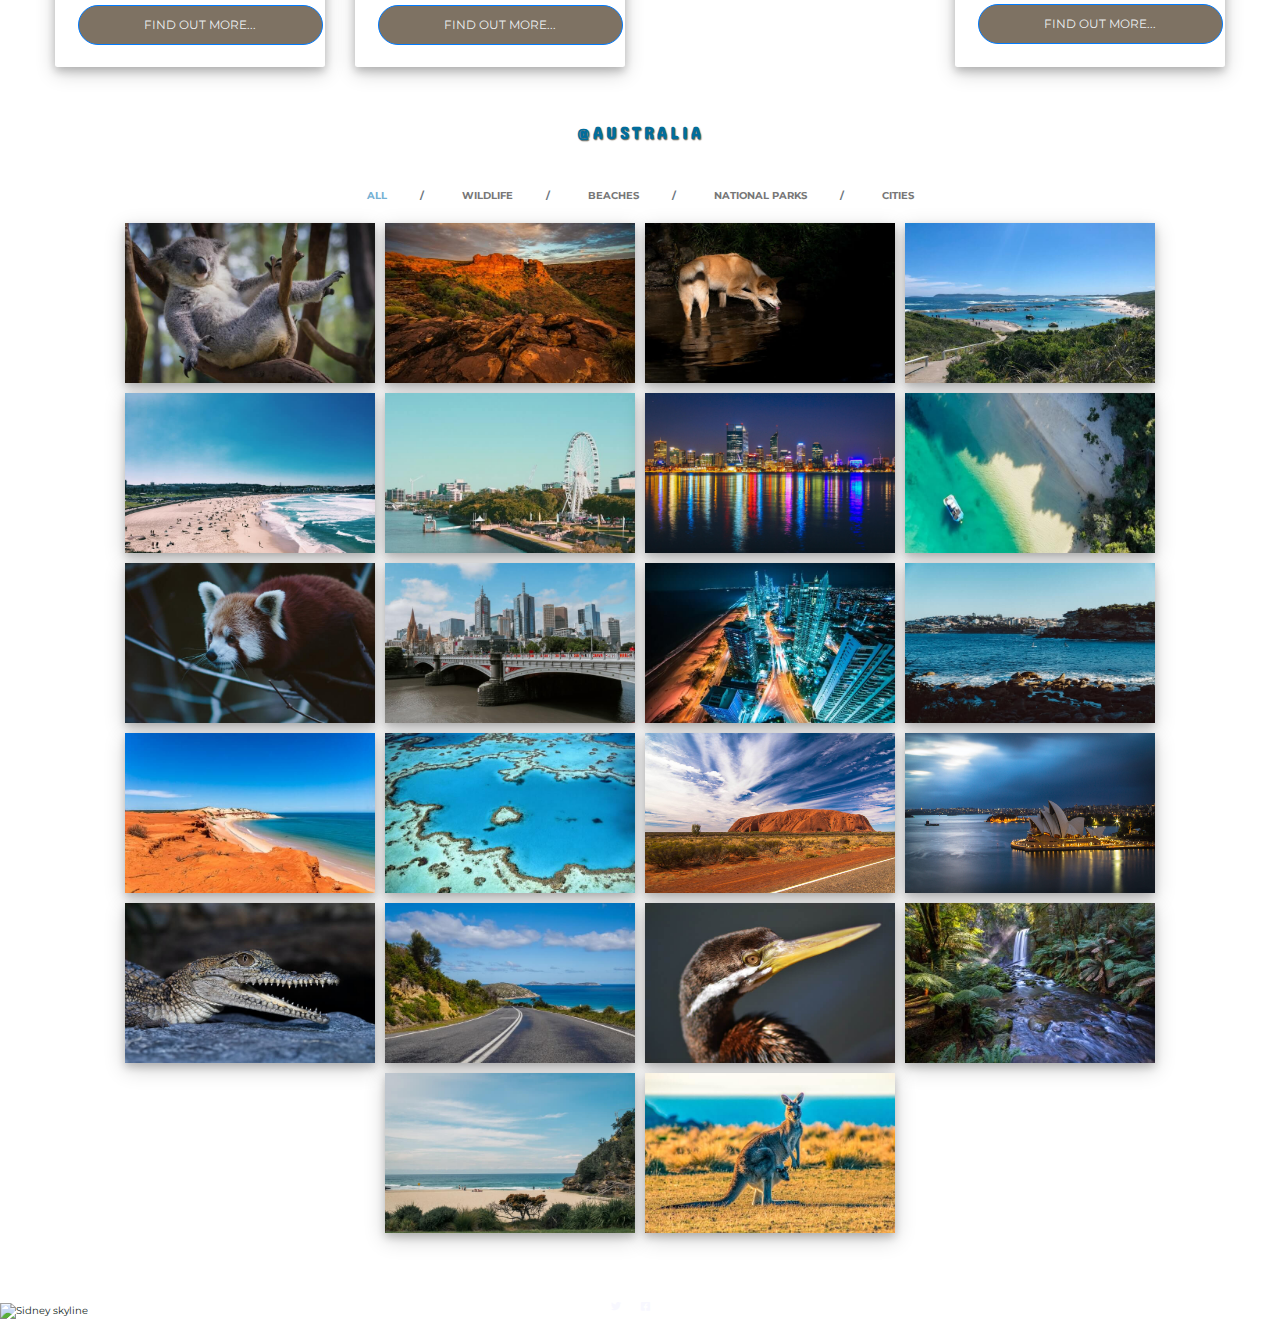
==== commit 7191f01e: "added styled for specific headings" ====
--- a/index.html
+++ b/index.html
@@ -52,7 +52,7 @@
                 <div class="container">
                     <div class="row text-center">
                         <div class="col md-4">
-                            <h2 class="mb-4 text-center about-title">Who we are</h2>
+                            <h2 class="mb-4 text-center about-headline">Who we are</h2>
                             <i class="fas fa-users fa-5x"></i>
                             <p class="lead">
                                 The team here at Aussie Adventures is made up of Australian residents who are passionate about sharing the beauty of Australia with the rest of the world! We believe that every person should get the chance to come experience life down under! We know all
@@ -97,7 +97,7 @@
         </section>
         <!-- Learn about Australia -->
         <section>
-            <div class="container-fluid card-container" id="learn-about">
+            <div class="container card-container" id="learn-about">
                 <h3 class="mb-4 text-center learn-about-headline">Learn about Australia</h3>
                 <div class="row row-cols-1 row-cols-md-2 row-cols-lg-4">
                     <div class="col mb-3" id="history-info">
@@ -163,8 +163,7 @@
             <div class="container-fluid">
                 <div class="row text-center">
                     <div class="col m-4">
-                        <h3 class="mb-4">Gallery</h3>
-                        <p class="lead">Lorem ipsum dolor sit amet consectetur adipisicing elit. Accusantium inventore, sint quisquam fugiat pariatur culpa officia. Eveniet omnis quia tempora.</p>
+                        <h3 class="mb-4">@Australia</h3>
                     </div>
                 </div>
 
--- a/assets/style.css
+++ b/assets/style.css
@@ -401,4 +401,105 @@
 
 .filter {
     box-shadow: 0 4px 8px 0 rgba(0, 0, 0, 0.2), 0 6px 20px 0 rgba(0, 0, 0, 0.19);
+}
+
+
+/* FAQs */
+
+.faqs-container {
+    margin: 40px auto;
+    max-width: 1200px;
+    border-radius: 20px;
+    box-shadow: 0 4px 8px 0 rgba(0, 0, 0, 0.2), 0 5px 18px 0 rgba(0, 0, 0, 0.19);
+}
+
+.faq {
+    background-color: transparent;
+    border: 1px solid #9FA4A8;
+    border-radius: 20px;
+    padding: 30px;
+    position: relative;
+    overflow: hidden;
+    margin: 20px 0;
+    transition: 0.3s ease;
+}
+
+.faq.active {
+    background-color: #fff;
+    border-radius: 20px;
+}
+
+.faq.active::after,
+.faq.active::before {
+    color: #7E7263;
+    content: '\f075';
+    font-family: 'Font Awesome 5 Free';
+    font-size: 7rem;
+    position: absolute;
+    opacity: 0.2;
+    top: 20px;
+    left: 20px;
+    z-index: 0;
+}
+
+.faq.active::before {
+    color: #3498db;
+    top: -10px;
+    left: -30px;
+    transform: rotateY(180deg);
+}
+
+.faq-title {
+    margin: 0 35px 0 0;
+}
+
+.faq-text {
+    display: none;
+    margin: 30px 5px 5px;
+}
+
+.faq.active .faq-text {
+    display: block;
+}
+
+.faq-toggle {
+    background-color: transparent;
+    border: none;
+    border-radius: 50%;
+    color: #ffff;
+    cursor: pointer;
+    display: flex;
+    align-items: center;
+    justify-content: center;
+    font-size: 16px;
+    padding: 0;
+    position: absolute;
+    top: 30px;
+    right: 30px;
+    height: 30px;
+    width: 30px;
+}
+
+.faq-toggle:focus {
+    outline: none;
+}
+
+.faq.active .faq-toggle {
+    background-color: #9FA4A8;
+}
+
+.faq-toggle .fa-times {
+    display: none;
+}
+
+.faq.active .faq-toggle .fa-times {
+    display: block;
+}
+
+.faq-toggle .fa-chevron-down {
+    color: #9FA4A8;
+}
+
+.faq.active .faq-toggle .fa-chevron-down {
+    display: none;
 }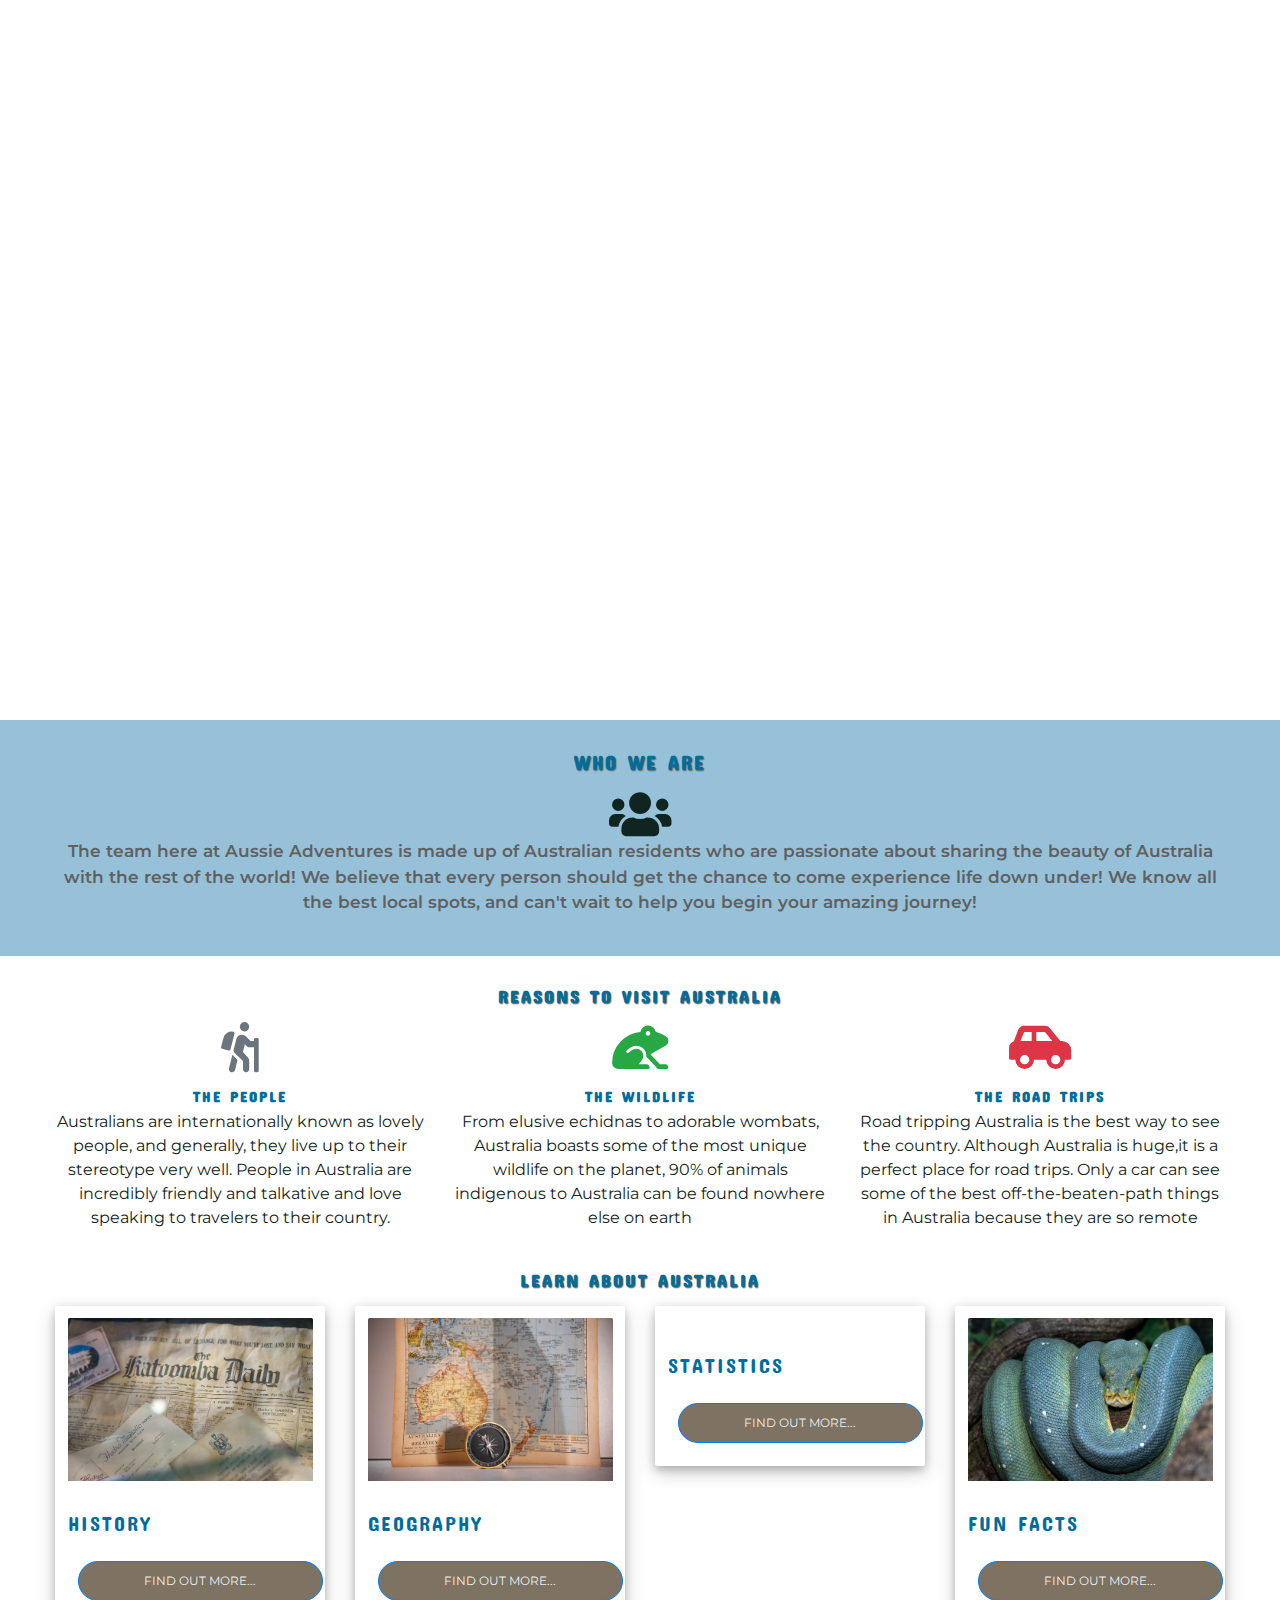
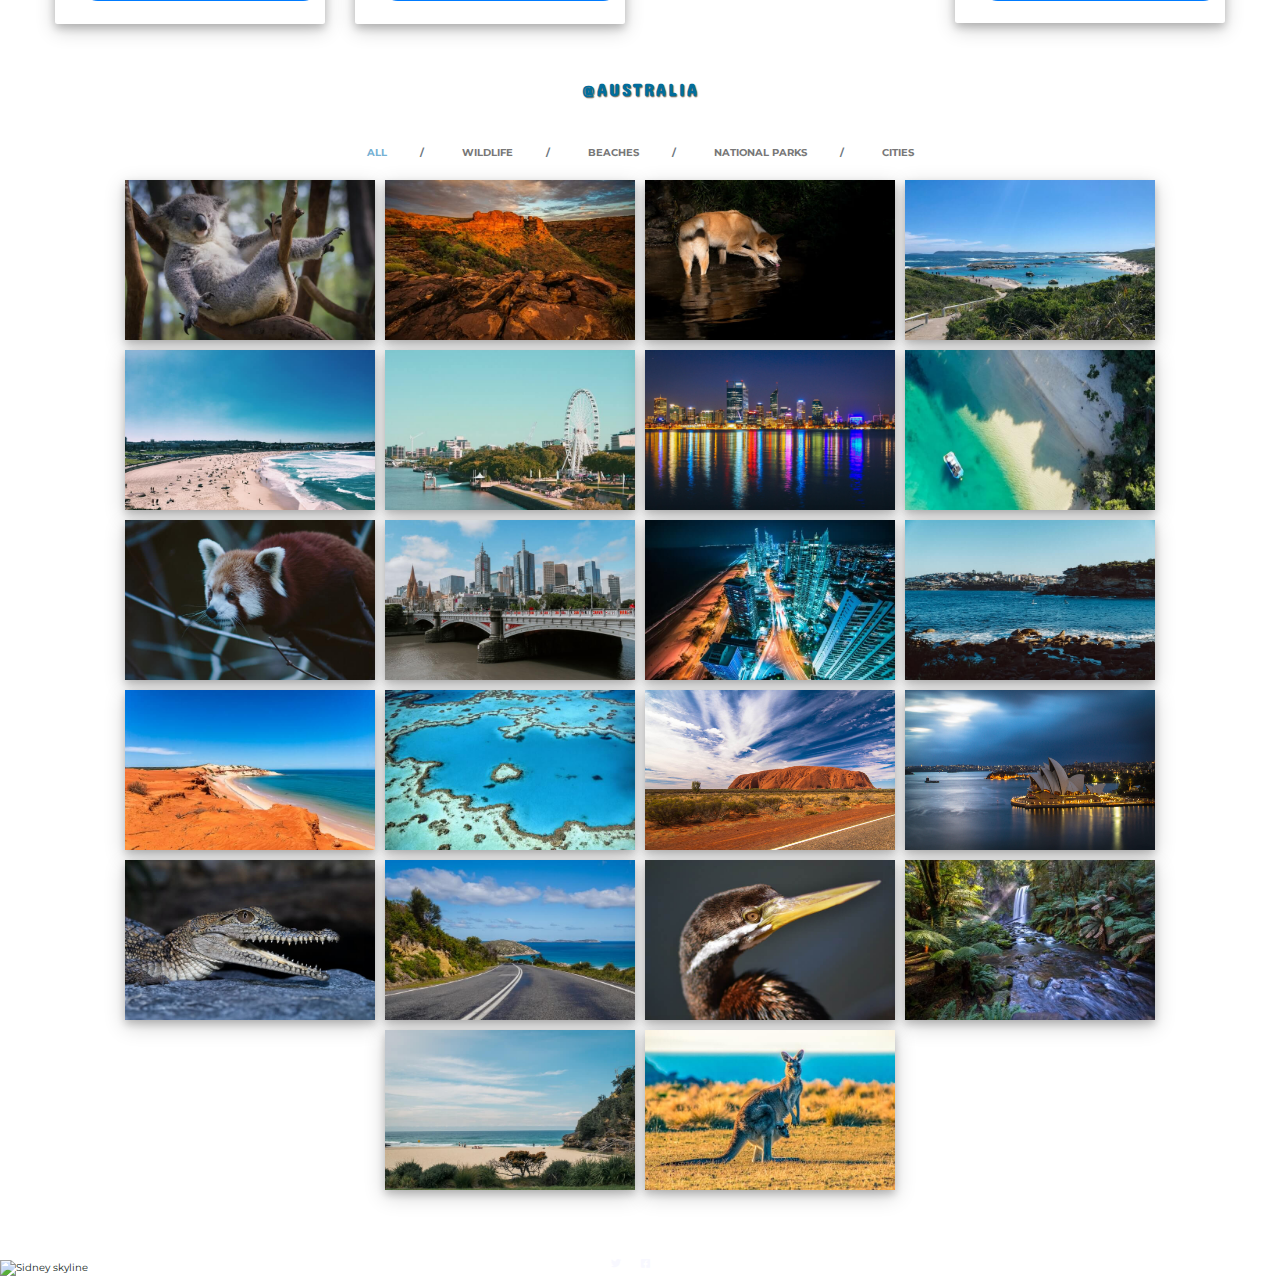
==== commit f70b5f11: "changd delay fro animate-top delay and inserted animations for icons in reasons section" ====
--- a/index.html
+++ b/index.html
@@ -23,6 +23,9 @@
     <link rel="stylesheet" href="https://use.fontawesome.com/releases/v5.7.2/css/all.css" integrity="sha384-fnmOCqbTlWIlj8LyTjo7mOUStjsKC4pOpQbqyi7RrhN7udi9RwhKkMHpvLbHG9Sr" crossorigin="anonymous">
     <link rel="stylesheet" href="https://cdnjs.cloudflare.com/ajax/libs/font-awesome/5.11.2/css/all.min.css">
     <script src="https://ajax.googleapis.com/ajax/libs/jquery/3.5.1/jquery.min.js"></script>
+    <!--ScrollReveal JS-->
+    <!--ScrollReveal JS-->
+    <script src="https://unpkg.com/scrollreveal"></script>
     <link rel="stylesheet" href="assets/style.css">
 
     <body>
@@ -52,7 +55,7 @@
                 <div class="container">
                     <div class="row text-center">
                         <div class="col md-4">
-                            <h2 class="mb-4 text-center about-headline">Who we are</h2>
+                            <h2 class="mb-4 text-center about-headline animate-top">Who we are</h2>
                             <i class="fas fa-users fa-5x"></i>
                             <p class="lead">
                                 The team here at Aussie Adventures is made up of Australian residents who are passionate about sharing the beauty of Australia with the rest of the world! We believe that every person should get the chance to come experience life down under! We know all
@@ -73,7 +76,7 @@
                     <div class="row text-center">
                         <div class="col-md-4">
                             <div class="reason-1">
-                                <i class="fas fa-hiking fa-5x mb-4 text-secondary"></i>
+                                <i class="fas fa-hiking fa-5x mb-4 text-secondary "></i>
                                 <h4>The People</h4>
                                 <p>Australians are internationally known as lovely people, and generally, they live up to their stereotype very well. People in Australia are incredibly friendly and talkative and love speaking to travelers to their country.
                                 </p>
--- a/assets/style.css
+++ b/assets/style.css
@@ -25,12 +25,9 @@
 
 h1,
 h2,
-h3,
-h4,
-h5,
-h6 {
+h3 {
     font-family: "Concert One", cursive;
-    letter-spacing: 3px;
+    letter-spacing: 2px;
     color: #016d9c;
     text-transform: uppercase;
     margin-top: 0;
@@ -38,14 +35,34 @@
     text-shadow: 1px 1px 1px #7E7263;
 }
 
+h4,
+h5,
+h6 {
+    font-family: "Concert One", cursive;
+    letter-spacing: 2px;
+    color: #016d9c;
+    text-transform: uppercase;
+    margin-top: 0;
+    font-weight: 700;
+}
+
 p {
     font-size: 1.6rem;
 }
 
+
+/*lead*/
+
 .lead {
     color: #606060;
-    font-size: 2rem;
+    font-size: 1.7rem;
     font-weight: 600;
+}
+
+.about,
+.activities,
+.contact {
+    background-color: #97c1d9;
 }
 
 
@@ -502,4 +519,55 @@
 
 .faq.active .faq-toggle .fa-chevron-down {
     display: none;
+}
+
+
+/*Reasons tos visit Australia section-animations icons*/
+
+.moveFromLeft {
+    animation-name: moveFromLeft;
+    animation-duration: 3s;
+}
+
+.moveFromRight {
+    animation-name: moveFromRight;
+    animation-duration: 3s;
+}
+
+.moveFromBottom {
+    animation-name: moveFromBottom;
+    animation-duration: 3s;
+}
+
+@keyframes moveFromLeft {
+    0% {
+        transform: translateX(-100px);
+        opacity: 0;
+    }
+    100% {
+        transform: translateX(0);
+        opacity: 1;
+    }
+}
+
+@keyframes moveFromRight {
+    0% {
+        transform: translateX(100px);
+        opacity: 0;
+    }
+    100% {
+        transform: translateX(0);
+        opacity: 1;
+    }
+}
+
+@keyframes moveFromBottom {
+    0% {
+        transform: translateY(40px);
+        opacity: 0;
+    }
+    100% {
+        transform: translateY(0);
+        opacity: 1;
+    }
 }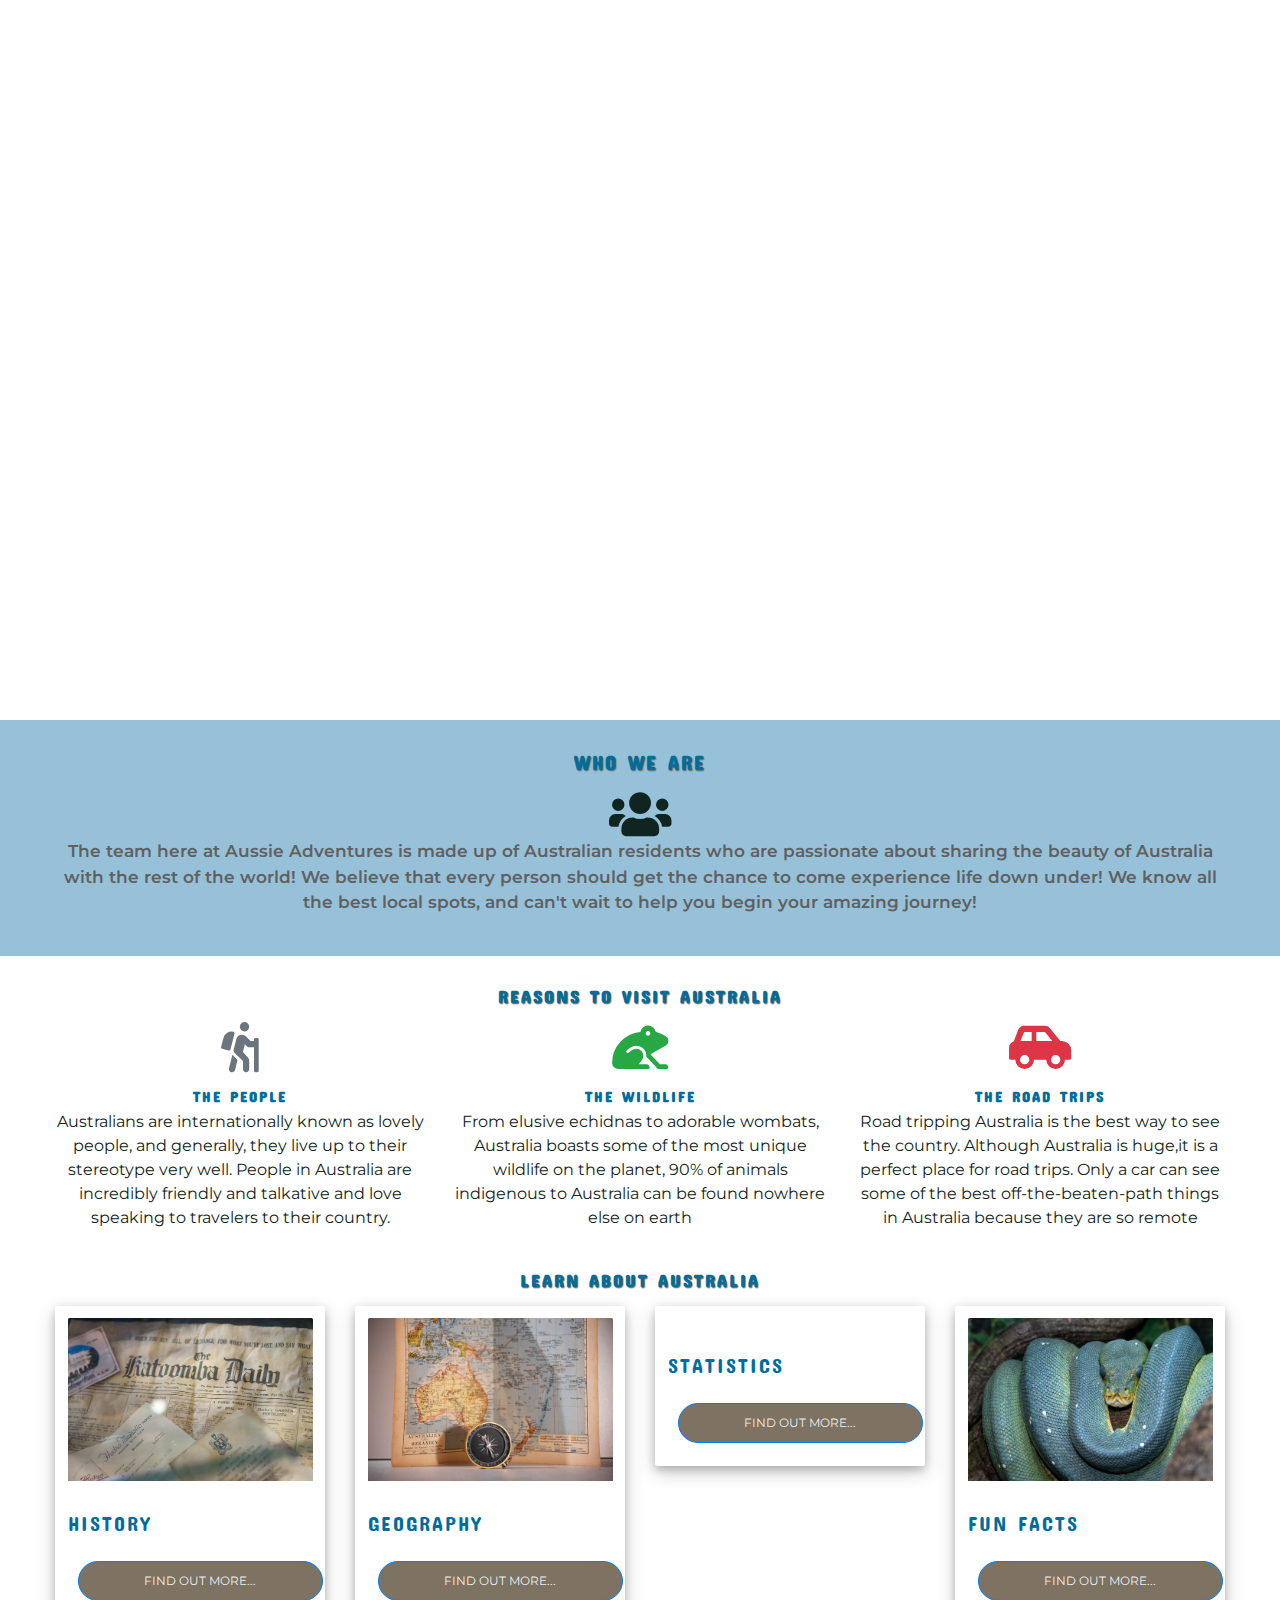
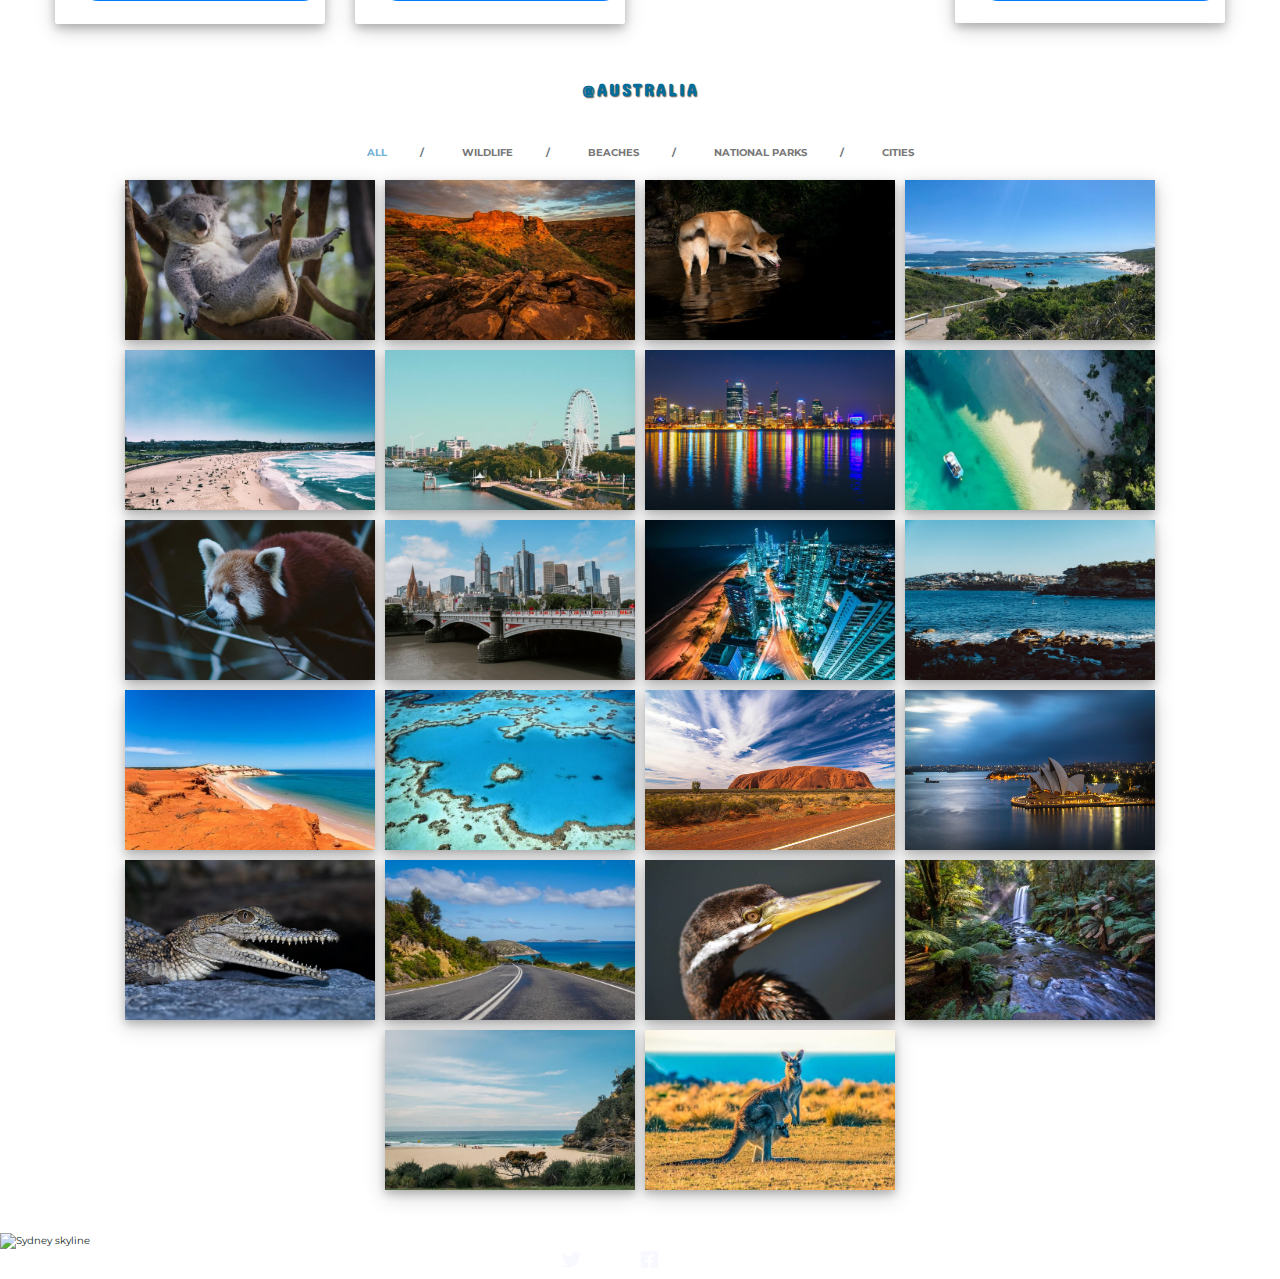
==== commit 6bb49d19: "added media sizes for lead, headings, hero-images  elements" ====
--- a/index.html
+++ b/index.html
@@ -171,7 +171,7 @@
                 </div>
 
                 <ul class="list-inline text-center text-uppercase font-weight-bold my-4">
-                    <li class="list-inline-item gallery-list-item active-item" data-filter="all">All <span class="mx-md-5 mx-3 text-muted ">/</span></li>
+                    <li class="list-inline-item gallery-list-item active-item" data-filter="all">All <span class="mx-md-5 mx-3 text-muted">/</span></li>
                     <li class="list-inline-item gallery-list-item" data-filter="wildlife">wildlife <span class="mx-md-5 mx-3 text-muted">/</span></li>
                     <li class="list-inline-item gallery-list-item" data-filter="beaches">beaches <span class="mx-md-5 mx-3 text-muted">/</span></li>
                     <li class="list-inline-item gallery-list-item" data-filter="national-parks">national parks <span class="mx-md-5 mx-3 text-muted">/</span></li>
@@ -208,7 +208,7 @@
 
         </section>
         <!--FOOTER-->
-        <img class="footer-img" src="assets/images/sydneyfooter2.png" alt="Sidney skyline" />
+        <img class="footer-img" src="assets/images/sydneyfooter2.png" alt="Sydney skyline" />
         <footer>
             <ul class="social">
                 <li>
--- a/assets/style.css
+++ b/assets/style.css
@@ -50,12 +50,18 @@
     font-size: 1.6rem;
 }
 
+.container {
+    max-width: 120rem;
+    width: 100%;
+    margin: 0 auto;
+}
+
 
 /*lead*/
 
 .lead {
     color: #606060;
-    font-size: 1.7rem;
+    font-size: 1.6rem;
     font-weight: 600;
 }
 
@@ -66,7 +72,7 @@
 }
 
 
-/*---NAVBAR */
+/* NAVBAR */
 
 a {
     text-decoration: none !important;
@@ -95,12 +101,6 @@
     background: url("images/kalbari.jpg") center no-repeat;
     background-size: cover;
     position: relative;
-}
-
-.container {
-    max-width: 120rem;
-    width: 100%;
-    margin: 0 auto;
 }
 
 .menu-toggle {
@@ -241,10 +241,10 @@
     }
     nav ul li a {
         margin: 0;
-        font-size: 2rem;
+        font-size: 2.3rem;
     }
     .brand {
-        font-size: 4rem;
+        font-size: 3rem;
     }
     .overlay.menu-open,
     nav.menu-open {
@@ -255,7 +255,7 @@
 }
 
 
-/* --- FOOTER --- */
+/* FOOTER  */
 
 .footer-img {
     width: 100%;
@@ -271,20 +271,16 @@
 
 .footer-container {
     display: flex;
-    -webkit-box-align: center;
-    -ms-flex-align: center;
     align-items: center;
     padding-bottom: 10px;
 }
 
 
-/*--- Social Media icons ---*/
+/* Social Media icons footer */
 
 .social {
     list-style: none;
     display: flex;
-    -webkit-box-pack: end;
-    -ms-flex-pack: end;
     justify-content: center;
     width: 100%;
     margin: 0;
@@ -304,7 +300,7 @@
 }
 
 
-/*-------Learn about ireland----------------*/
+/* Learn about ireland */
 
 
 /* Card Styles */
@@ -347,9 +343,60 @@
     margin: 10px 10px;
 }
 
+.btn-secondary {
+    color: #fff;
+    background-color: #016d9c;
+    border-radius: 25px;
+    font-size: 15px;
+    text-transform: uppercase;
+    padding: 10px 50px;
+    margin: 10px 10px;
+    width: 100%;
+}
+
+.btn-secondary:hover {
+    background-color: #7E7263;
+    transform: translateY(-3px);
+}
+
 .find-out-more-btn:not(:disabled):not(.disabled) {
     cursor: pointer;
     color: #f8f8ff;
+}
+
+
+/* Button Delete within notes app */
+
+button.btn-delete {
+    background: none;
+    border-radius: 15px;
+    color: #F92C2C;
+    font-weight: 800;
+    margin-left: 10px;
+    position: absolute;
+    right: 0;
+    top: 5px;
+}
+
+button.btn-delete {
+    cursor: pointer;
+    background-color: #016d9c;
+}
+
+.btn-danger {
+    color: #fff;
+    background-color: #F92C2C;
+    border-radius: 20px;
+    font-size: 12px;
+    text-transform: uppercase;
+    text-align: center;
+    padding: 10px 10px;
+    margin: 10px 10px;
+}
+
+.btn-danger:hover {
+    background-color: #016d9c;
+    transform: translateY(-3px);
 }
 
 #to-top-btn {
@@ -369,10 +416,10 @@
 }
 
 
-/* Activity cards */
-
-
-/* Grid template taken from https://css-tricks.com/auto-sizing-columns-css-grid-auto-fill-vs-auto-fit/*/
+/*  Map with activity(options) cards  */
+
+
+/* Grid template taken from https://css-tricks.com/auto-sizing-columns-css-grid-auto-fill-vs-auto-fit/ */
 
 .grid {
     display: grid;
@@ -404,7 +451,20 @@
 }
 
 
-/* Gallery */
+/* Map style */
+
+
+/*define the size of the div element that contains the map. */
+
+#map {
+    height: 700px;
+    width: 100%;
+    margin-top: 2rem;
+    margin-bottom: 3rem;
+}
+
+
+/* Gallery section*/
 
 .gallery-list-item {
     color: #777;
@@ -425,7 +485,7 @@
 
 .faqs-container {
     margin: 40px auto;
-    max-width: 1200px;
+    max-width: 1300px;
     border-radius: 20px;
     box-shadow: 0 4px 8px 0 rgba(0, 0, 0, 0.2), 0 5px 18px 0 rgba(0, 0, 0, 0.19);
 }
@@ -522,7 +582,7 @@
 }
 
 
-/*Reasons tos visit Australia section-animations icons*/
+/* Reasons to visit Australia section - animations icons */
 
 .moveFromLeft {
     animation-name: moveFromLeft;
@@ -570,4 +630,1170 @@
         transform: translateY(0);
         opacity: 1;
     }
+}
+
+
+/* CONTACT SECTION */
+
+.container-contact {
+    max-width: 1300px;
+    margin-left: auto;
+    margin-right: auto;
+    padding: 0.5em;
+}
+
+.contact-details ul {
+    list-style: none;
+    padding: 10px;
+    font-size: 15px;
+}
+
+.title-contact {
+    text-align: center;
+    padding-bottom: 10px;
+}
+
+.wrapper {
+    box-shadow: 0 4px 8px 0 rgba(0, 0, 0, 0.2), 0 5px 18px 0 rgba(0, 0, 0, 0.19);
+}
+
+.wrapper>* {
+    padding: 1em;
+}
+
+.contact-details {
+    background: #C9E6FF;
+    background-image: url('images/aus-map.jpg');
+    background-position: center;
+    background-repeat: no-repeat;
+    background-size: cover;
+    color: #016d9c;
+    font-weight: bold;
+}
+
+.contact-details h3 {
+    text-align: left;
+    margin: 0 1ren 0;
+}
+
+.contact-details ul {
+    text-align: left;
+    margin: 0 1ren 0;
+    color: #022d3f;
+}
+
+.contact {
+    background: #F9FEFF;
+}
+
+
+/* CONTACT FORM */
+
+.contactForm {
+    display: grid;
+    grid-template-columns: 1fr 1fr;
+    grid-gap: 20px;
+}
+
+.contactForm label {
+    display: block;
+}
+
+.contactForm p {
+    margin: 0;
+}
+
+.contactForm .full {
+    grid-column: 1 / 3;
+}
+
+.contactForm input,
+.contactForm textarea {
+    width: 100%;
+    padding: 1em;
+    border: 1px solid #C9E6FF;
+}
+
+
+/* MEDIA SIZE- large devices CONTACT SECTION */
+
+@media(min-width: 700px) {
+    .wrapper {
+        display: grid;
+        grid-template-columns: 1fr 2fr;
+    }
+    .wrapper>* {
+        padding: 3em;
+    }
+    .contact-details ul {
+        text-align: left;
+        padding: 10px;
+        font-size: 15px;
+        font-weight: bold;
+    }
+}
+
+
+/* ----- Taking Notes App ------- */
+
+#taking-notes-app,
+.notes-app-container {
+    top: 20vh;
+    right: -75vw;
+    z-index: 9999;
+    width: 100%;
+    position: fixed;
+    transition: all 0.2s ease-in-out;
+}
+
+
+/* Open the taking-notes-app  */
+
+.open-notes-app {
+    position: relative;
+    background: #016d9c;
+    border: 1px solid #016d9c;
+    border-radius: 6px 0 0 6px;
+    box-shadow: -3px 0px 3px 1px rgba(4, 85, 95, 0.4);
+    color: #ffff;
+    cursor: pointer;
+    font-size: 1.3rem;
+    padding: .6rem;
+    width: 21%;
+    top: 15vh;
+    text-align: center;
+}
+
+.open-notes-app::before {
+    position: absolute;
+    display: block;
+    content: " ";
+    box-shadow: -7px 0px 3px 0px rgba(4, 85, 95, 0.4);
+    background: #016d9c;
+    border: 1px solid #016d9c;
+    border-right-color: #016d9c;
+    width: 15px;
+    height: 15px;
+    left: 0;
+    top: 50%;
+    transform: translate(-100%, -50%);
+}
+
+.notes-app-container {
+    background: #97c1d9;
+    border: 1px solid #016d9c;
+    border-radius: 6px 0 0 6px;
+    box-shadow: -3px 0px 3px 1px rgba(0, 0, 0, 0.5);
+    width: 80%;
+    max-height: 80vh;
+    overflow: scroll;
+}
+
+
+/*  Notes app opened */
+
+#taking-notes-app.opened {
+    right: 0;
+}
+
+#taking-notes-app.opened .notes-app-container {
+    right: 0;
+}
+
+li.note-item {
+    background: #ffff;
+    color: #102420;
+    border: 1px solid #102420;
+    padding: 10px 25px 5px 10px;
+    position: relative;
+    border-radius: 3px;
+    margin-bottom: 10px;
+}
+
+
+/* Note required*/
+
+#note-item-required {
+    border: 1px solid;
+    padding: .4rem;
+    margin: 1rem 0;
+    color: #F92C2C;
+    border-color: #fff;
+    font-size: 15px;
+}
+
+
+/* MEDIA SIZES - Taking notes app */
+
+@media screen and (min-width: 576px) {
+    /*Notes-app  pop-out */
+    .open-notes-app {
+        left: -20%;
+    }
+    #notes-app,
+    .notes-app-container {
+        width: 100%;
+        right: -57vw;
+    }
+}
+
+@media screen and (min-width: 768px) {
+    /* Notes-app pop-out */
+    #taking-notes-app,
+    .notes-app-container {
+        width: 40%;
+        right: -38vw;
+    }
+    .open-notes-app {
+        top: 15vh;
+    }
+}
+
+@media screen and (min-width: 992px) {
+    /* Notes-app  pop-out */
+    #taking-notes-app,
+    .notes-app-container {
+        width: 30%;
+        right: -28vw;
+    }
+}
+
+@import url('https://fonts.googleapis.com/css2?family=Concert+One&display=swap');
+@import url('https://fonts.googleapis.com/css2?family=Concert+One&family=Montserrat:wght@300;400;700;800&display=swap');
+*,
+*::before,
+*::after {
+    margin: 0;
+    padding: 0;
+}
+
+html {
+    scroll-behavior: smooth;
+    color: #404040;
+    font-size: 10px;
+}
+
+body {
+    font-family: "Montserrat", sans-serif;
+    color: #102420;
+    background-color: #fff;
+    font-weight: 400;
+    line-height: 1.5;
+    text-align: left;
+    overflow-x: hidden;
+}
+
+h1,
+h2,
+h3 {
+    font-family: "Concert One", cursive;
+    letter-spacing: 2px;
+    color: #016d9c;
+    text-transform: uppercase;
+    margin-top: 0;
+    font-weight: 700;
+    text-shadow: 1px 1px 1px #7E7263;
+}
+
+h4,
+h5,
+h6 {
+    font-family: "Concert One", cursive;
+    letter-spacing: 2px;
+    color: #016d9c;
+    text-transform: uppercase;
+    margin-top: 0;
+    font-weight: 700;
+}
+
+p {
+    font-size: 1.6rem;
+}
+
+.container {
+    max-width: 120rem;
+    width: 100%;
+    margin: 0 auto;
+}
+
+
+/*lead*/
+
+.lead {
+    color: #606060;
+    font-size: 1.7rem;
+    font-weight: 600;
+}
+
+.about,
+.activities,
+.contact {
+    background-color: #97c1d9;
+}
+
+
+/* NAVBAR */
+
+a {
+    text-decoration: none !important;
+    color: rgba(240, 244, 247, 0.966) !important;
+}
+
+.hero-image-home {
+    width: 100%;
+    height: 80vh;
+    background: url("images/goldcoastf.jpg") center no-repeat;
+    background-size: cover;
+    position: relative;
+}
+
+.hero-image-activities {
+    width: 100%;
+    height: 80vh;
+    background: url("images/luckybayf.jpg") center no-repeat;
+    background-size: cover;
+    position: relative;
+}
+
+.hero-image-contact {
+    width: 100%;
+    height: 80vh;
+    background: url("images/kalbari.jpg") center no-repeat;
+    background-size: cover;
+    position: relative;
+}
+
+.menu-toggle {
+    position: absolute;
+    top: 2.5rem;
+    right: 2.5rem;
+    color: #102420;
+    font-size: 4rem;
+    cursor: pointer;
+    z-index: 1000;
+    display: none;
+}
+
+nav {
+    padding-top: 3.5rem;
+    display: flex;
+    justify-content: space-between;
+    align-items: center;
+    text-transform: uppercase;
+    font-size: 3rem;
+    font-family: "Concert one", cursive;
+}
+
+.brand {
+    font-size: 3rem;
+    font-family: "Concert one", cursive;
+    transform: translateX(-100rem);
+    animation: slideIn 0.5s forwards;
+}
+
+.brand span {
+    color: #016d9c;
+    font-family: "Concert one", cursive;
+}
+
+nav ul {
+    display: flex;
+}
+
+nav ul li {
+    list-style: none;
+    transform: translateX(100rem);
+    animation: slideIn 0.5s forwards;
+}
+
+nav ul li:nth-child(1) {
+    animation-delay: 0s;
+}
+
+nav ul li:nth-child(2) {
+    animation-delay: 0.5s;
+}
+
+nav ul li:nth-child(3) {
+    animation-delay: 1s;
+}
+
+nav ul li:nth-child(4) {
+    animation-delay: 1.5s;
+}
+
+nav ul li a {
+    padding: 1rem 0;
+    margin: 0 3rem;
+    position: relative;
+    letter-spacing: 3px;
+}
+
+nav ul li a:last-child {
+    margin-right: 0;
+}
+
+nav ul li a::before,
+nav ul li a::after {
+    content: "";
+    position: absolute;
+    width: 100%;
+    height: 2px;
+    background-color: #016d9c;
+    left: 0;
+    transform: scaleX(0);
+    transition: all 0.5s;
+}
+
+nav ul li a::before {
+    top: 0;
+    transform-origin: left;
+}
+
+nav ul li a::after {
+    bottom: 0;
+    transform-origin: right;
+}
+
+.overlay {
+    background-color: rgba(16, 36, 32, 0.85);
+    position: absolute;
+    right: 0;
+    left: 0;
+    top: 0;
+    bottom: 0;
+    transition: opacity 650ms;
+    transform: scale(0);
+    opacity: 0;
+    display: none;
+}
+
+nav ul li a:hover::before,
+nav ul li a:hover::after {
+    transform: scaleX(1);
+}
+
+@keyframes slideIn {
+    from {}
+    to {
+        transform: translateX(0);
+    }
+}
+
+@media screen and (max-width: 768px) {
+    .menu-toggle {
+        display: block;
+    }
+    nav {
+        padding-top: 0;
+        display: none;
+        flex-direction: column;
+        justify-content: space-evenly;
+        align-items: center;
+        height: 70vh;
+        text-align: center;
+    }
+    nav ul {
+        flex-direction: column;
+    }
+    nav ul li {
+        margin-top: 5rem;
+    }
+    nav ul li a {
+        margin: 0;
+        font-size: 2rem;
+    }
+    .brand {
+        font-size: 4rem;
+    }
+    .overlay.menu-open,
+    nav.menu-open {
+        display: flex;
+        transform: scale(1);
+        opacity: 1;
+    }
+    .hero-image-home,
+    .hero-image-activities,
+    .hero-image-contact {
+        height: 70vh;
+    }
+}
+
+
+/* FOOTER  */
+
+.footer-img {
+    width: 100%;
+    margin-top: 35px;
+    margin-bottom: -28px;
+}
+
+footer {
+    height: 2.8rem;
+    display: flex;
+    margin-bottom: -1px;
+}
+
+.footer-container {
+    display: flex;
+    align-items: center;
+    padding-bottom: 10px;
+}
+
+
+/* Social Media icons footer */
+
+.social {
+    list-style: none;
+    display: flex;
+    justify-content: center;
+    width: 100%;
+    margin: 0;
+}
+
+.social i {
+    font-size: 1rem;
+    margin: 5px;
+    padding: 5px;
+    color: #f8f8ff;
+    transition: transform 0.2s;
+}
+
+.social i:hover {
+    color: #97c1d9;
+    transform: scale(1.4);
+}
+
+
+/* Learn about ireland */
+
+
+/* Card Styles */
+
+.card {
+    border: none;
+    box-shadow: 0 4px 8px 0 rgba(0, 0, 0, 0.2), 0 6px 20px 0 rgba(0, 0, 0, 0.19);
+}
+
+.card-img-top {
+    padding-bottom: 10px;
+}
+
+.card-title {
+    margin-top: 20px;
+    font-weight: 400;
+    font-size: 20px;
+    min-height: 40px;
+}
+
+.card-body p {
+    padding-top: 10px;
+    padding-bottom: 10px;
+    margin-top: 10px;
+    margin-bottom: 10px;
+    font-size: 13px;
+}
+
+
+/* Buttons */
+
+.btn-primary {
+    color: #fff;
+    background-color: #7E7263;
+    border-radius: 20px;
+    font-size: 12px;
+    text-transform: uppercase;
+    text-align: center;
+    padding: 10px 10px;
+    margin: 10px 10px;
+}
+
+.btn-secondary {
+    color: #fff;
+    background-color: #016d9c;
+    border-radius: 25px;
+    font-size: 15px;
+    text-transform: uppercase;
+    padding: 10px 50px;
+    margin: 10px 10px;
+    width: 100%;
+}
+
+.btn-secondary:hover {
+    background-color: #7E7263;
+    transform: translateY(-3px);
+}
+
+.find-out-more-btn:not(:disabled):not(.disabled) {
+    cursor: pointer;
+    color: #f8f8ff;
+}
+
+
+/* Button Delete within notes app */
+
+button.btn-delete {
+    background: none;
+    border-radius: 15px;
+    color: #F92C2C;
+    font-weight: 800;
+    margin-left: 10px;
+    position: absolute;
+    right: 0;
+    top: 5px;
+}
+
+button.btn-delete {
+    cursor: pointer;
+    background-color: #016d9c;
+}
+
+.btn-danger {
+    color: #fff;
+    background-color: #F92C2C;
+    border-radius: 20px;
+    font-size: 12px;
+    text-transform: uppercase;
+    text-align: center;
+    padding: 10px 10px;
+    margin: 10px 10px;
+}
+
+.btn-danger:hover {
+    background-color: #016d9c;
+    transform: translateY(-3px);
+}
+
+#to-top-btn {
+    width: 6rem;
+    height: 6rem;
+    background-color: #102420;
+    border-radius: 50%;
+    display: none;
+    position: fixed;
+    bottom: 5px;
+    right: 5px;
+    z-index: 99;
+    color: #016d9c;
+    border: none;
+    font-size: 30px;
+    padding: 5px 5px;
+}
+
+
+/*  Map with activity(options) cards  */
+
+
+/* Grid template taken from https://css-tricks.com/auto-sizing-columns-css-grid-auto-fill-vs-auto-fit/ */
+
+.grid {
+    display: grid;
+    grid-template-columns: repeat(auto-fit, minmax(30rem, 1fr));
+    grid-gap: 2rem;
+}
+
+.activity {
+    display: flex;
+    flex-direction: column;
+    align-items: center;
+    justify-content: center;
+    background-color: #97c1d9;
+    background-size: cover;
+}
+
+.activity .centered {
+    position: absolute;
+    color: #fff;
+    font-size: 3.8rem;
+    font-family: "Concert One", cursive;
+    text-transform: uppercase;
+    letter-spacing: 3px;
+    text-shadow: 1px 1px 1px #000;
+}
+
+.img-thumbnail {
+    min-height: 320px;
+}
+
+
+/* Map style */
+
+
+/*define the size of the div element that contains the map. */
+
+#map {
+    height: 700px;
+    width: 100%;
+    margin-top: 2rem;
+    margin-bottom: 3rem;
+}
+
+
+/* Gallery section*/
+
+.gallery-list-item {
+    color: #777;
+    cursor: pointer;
+    user-select: none;
+}
+
+.active-item {
+    color: #75B1D4;
+}
+
+.filter {
+    box-shadow: 0 4px 8px 0 rgba(0, 0, 0, 0.2), 0 6px 20px 0 rgba(0, 0, 0, 0.19);
+}
+
+
+/* FAQs */
+
+.faqs-container {
+    margin: 40px auto;
+    max-width: 1300px;
+    border-radius: 20px;
+    box-shadow: 0 4px 8px 0 rgba(0, 0, 0, 0.2), 0 5px 18px 0 rgba(0, 0, 0, 0.19);
+}
+
+.faq {
+    background-color: transparent;
+    border: 1px solid #9FA4A8;
+    border-radius: 20px;
+    padding: 30px;
+    position: relative;
+    overflow: hidden;
+    margin: 20px 0;
+    transition: 0.3s ease;
+}
+
+.faq.active {
+    background-color: #fff;
+    border-radius: 20px;
+}
+
+.faq.active::after,
+.faq.active::before {
+    color: #7E7263;
+    content: '\f075';
+    font-family: 'Font Awesome 5 Free';
+    font-size: 7rem;
+    position: absolute;
+    opacity: 0.2;
+    top: 20px;
+    left: 20px;
+    z-index: 0;
+}
+
+.faq.active::before {
+    color: #3498db;
+    top: -10px;
+    left: -30px;
+    transform: rotateY(180deg);
+}
+
+.faq-title {
+    margin: 0 35px 0 0;
+}
+
+.faq-text {
+    display: none;
+    margin: 30px 5px 5px;
+}
+
+.faq.active .faq-text {
+    display: block;
+}
+
+.faq-toggle {
+    background-color: transparent;
+    border: none;
+    border-radius: 50%;
+    color: #ffff;
+    cursor: pointer;
+    display: flex;
+    align-items: center;
+    justify-content: center;
+    font-size: 16px;
+    padding: 0;
+    position: absolute;
+    top: 30px;
+    right: 30px;
+    height: 30px;
+    width: 30px;
+}
+
+.faq-toggle:focus {
+    outline: none;
+}
+
+.faq.active .faq-toggle {
+    background-color: #9FA4A8;
+}
+
+.faq-toggle .fa-times {
+    display: none;
+}
+
+.faq.active .faq-toggle .fa-times {
+    display: block;
+}
+
+.faq-toggle .fa-chevron-down {
+    color: #9FA4A8;
+}
+
+.faq.active .faq-toggle .fa-chevron-down {
+    display: none;
+}
+
+
+/* Reasons to visit Australia section - animations icons */
+
+.moveFromLeft {
+    animation-name: moveFromLeft;
+    animation-duration: 3s;
+}
+
+.moveFromRight {
+    animation-name: moveFromRight;
+    animation-duration: 3s;
+}
+
+.moveFromBottom {
+    animation-name: moveFromBottom;
+    animation-duration: 3s;
+}
+
+@keyframes moveFromLeft {
+    0% {
+        transform: translateX(-100px);
+        opacity: 0;
+    }
+    100% {
+        transform: translateX(0);
+        opacity: 1;
+    }
+}
+
+@keyframes moveFromRight {
+    0% {
+        transform: translateX(100px);
+        opacity: 0;
+    }
+    100% {
+        transform: translateX(0);
+        opacity: 1;
+    }
+}
+
+@keyframes moveFromBottom {
+    0% {
+        transform: translateY(40px);
+        opacity: 0;
+    }
+    100% {
+        transform: translateY(0);
+        opacity: 1;
+    }
+}
+
+
+/* CONTACT SECTION */
+
+.container-contact {
+    max-width: 1300px;
+    margin-left: auto;
+    margin-right: auto;
+    padding: 0.5em;
+}
+
+.contact-details ul {
+    list-style: none;
+    padding: 10px;
+    font-size: 15px;
+}
+
+.title-contact {
+    text-align: center;
+    padding-bottom: 10px;
+}
+
+.wrapper {
+    box-shadow: 0 4px 8px 0 rgba(0, 0, 0, 0.2), 0 5px 18px 0 rgba(0, 0, 0, 0.19);
+}
+
+.wrapper>* {
+    padding: 1em;
+}
+
+.contact-details {
+    background: #C9E6FF;
+    background-image: url('images/aus-map.jpg');
+    background-position: center;
+    background-repeat: no-repeat;
+    background-size: cover;
+    color: #016d9c;
+    font-weight: bold;
+}
+
+.contact-details h3 {
+    text-align: left;
+    margin: 0 1ren 0;
+}
+
+.contact-details ul {
+    text-align: left;
+    margin: 0 1ren 0;
+    color: #022d3f;
+}
+
+.contact {
+    background: #F9FEFF;
+}
+
+
+/* CONTACT FORM */
+
+.contactForm {
+    display: grid;
+    grid-template-columns: 1fr 1fr;
+    grid-gap: 20px;
+}
+
+.contactForm label {
+    display: block;
+}
+
+.contactForm p {
+    margin: 0;
+}
+
+.contactForm .full {
+    grid-column: 1 / 3;
+}
+
+.contactForm input,
+.contactForm textarea {
+    width: 100%;
+    padding: 1em;
+    border: 1px solid #C9E6FF;
+}
+
+
+/* MEDIA SIZE- large devices CONTACT SECTION */
+
+@media(min-width: 700px) {
+    .wrapper {
+        display: grid;
+        grid-template-columns: 1fr 2fr;
+    }
+    .wrapper>* {
+        padding: 3em;
+    }
+    .contact-details ul {
+        text-align: left;
+        padding: 10px;
+        font-size: 15px;
+        font-weight: bold;
+    }
+}
+
+
+/* ----- Taking Notes App ------- */
+
+#taking-notes-app,
+.notes-app-container {
+    top: 20vh;
+    right: -75vw;
+    z-index: 9999;
+    width: 100%;
+    position: fixed;
+    transition: all 0.2s ease-in-out;
+}
+
+
+/* Open the taking-notes-app  */
+
+.open-notes-app {
+    position: relative;
+    background: #016d9c;
+    border: 1px solid #016d9c;
+    border-radius: 6px 0 0 6px;
+    box-shadow: -3px 0px 3px 1px rgba(4, 85, 95, 0.4);
+    color: #ffff;
+    cursor: pointer;
+    font-size: 1.3rem;
+    padding: .6rem;
+    width: 21%;
+    top: 15vh;
+    text-align: center;
+}
+
+.open-notes-app::before {
+    position: absolute;
+    display: block;
+    content: " ";
+    box-shadow: -7px 0px 3px 0px rgba(4, 85, 95, 0.4);
+    background: #016d9c;
+    border: 1px solid #016d9c;
+    border-right-color: #016d9c;
+    width: 15px;
+    height: 15px;
+    left: 0;
+    top: 50%;
+    transform: translate(-100%, -50%);
+}
+
+.notes-app-container {
+    background: #97c1d9;
+    border: 1px solid #016d9c;
+    border-radius: 6px 0 0 6px;
+    box-shadow: -3px 0px 3px 1px rgba(0, 0, 0, 0.5);
+    width: 80%;
+    max-height: 80vh;
+    overflow: scroll;
+}
+
+
+/*  Notes app opened */
+
+#taking-notes-app.opened {
+    right: 0;
+}
+
+#taking-notes-app.opened .notes-app-container {
+    right: 0;
+}
+
+li.note-item {
+    background: #ffff;
+    color: #102420;
+    border: 1px solid #102420;
+    padding: 10px 25px 5px 10px;
+    position: relative;
+    border-radius: 3px;
+    margin-bottom: 10px;
+}
+
+
+/* Note required*/
+
+#note-item-required {
+    border: 1px solid;
+    padding: .4rem;
+    margin: 1rem 0;
+    color: #F92C2C;
+    border-color: #fff;
+    font-size: 15px;
+}
+
+
+/* MEDIA SIZES - Taking notes app */
+
+@media screen and (min-width: 576px) {
+    /*Notes-app  pop-out */
+    .open-notes-app {
+        left: -20%;
+    }
+    #notes-app,
+    .notes-app-container {
+        width: 100%;
+        right: -57vw;
+    }
+}
+
+@media screen and (min-width: 768px) {
+    /* Notes-app pop-out */
+    #taking-notes-app,
+    .notes-app-container {
+        width: 40%;
+        right: -38vw;
+    }
+    .open-notes-app {
+        top: 15vh;
+    }
+}
+
+@media screen and (min-width: 992px) {
+    /* Notes-app  pop-out */
+    #taking-notes-app,
+    .notes-app-container {
+        width: 30%;
+        right: -28vw;
+    }
+}
+
+
+/* Media queries  - Footer */
+
+@media only screen and (min-width: 768px) {
+    footer {
+        height: 3.2rem;
+    }
+    .footer-img {
+        margin-bottom: -35px;
+    }
+    .social li {
+        margin: 0px 10px;
+        margin-bottom: 3px;
+    }
+    .social i {
+        font-size: 1.6rem;
+    }
+}
+
+@media only screen and (min-width: 1024px) {
+    form {
+        padding: 40px 120px;
+    }
+    .social i {
+        font-size: 1.9rem;
+    }
+    .footer-container {
+        padding-bottom: 1.3rem;
+    }
+    .footer-img {
+        margin-top: -10px;
+    }
+}
+
+@media only screen and (min-width: 1200px) {
+    .footer-img {
+        margin-top: -35px;
+        margin-bottom: -50px;
+    }
+    .social li {
+        margin: 0 20px;
+    }
+}
+
+
+/* Headings */
+
+@media screen and (max-width: 768px) {
+    /* Medium devices */
+    h2 {
+        font-size: 1.7rem;
+    }
+    h3 {
+        font-size: 1.6rem;
+    }
+    h4 {
+        font-size: 1.4rem;
+    }
+    /* Large devices */
+    @media screen and (min-width: 1200px) {
+        h2 {
+            font-size: 3rem;
+        }
+    }
+}
+
+
+/*  lead */
+
+@media (max-width: 576px) {
+    .lead {
+        font-size: 1.3rem;
+    }
 }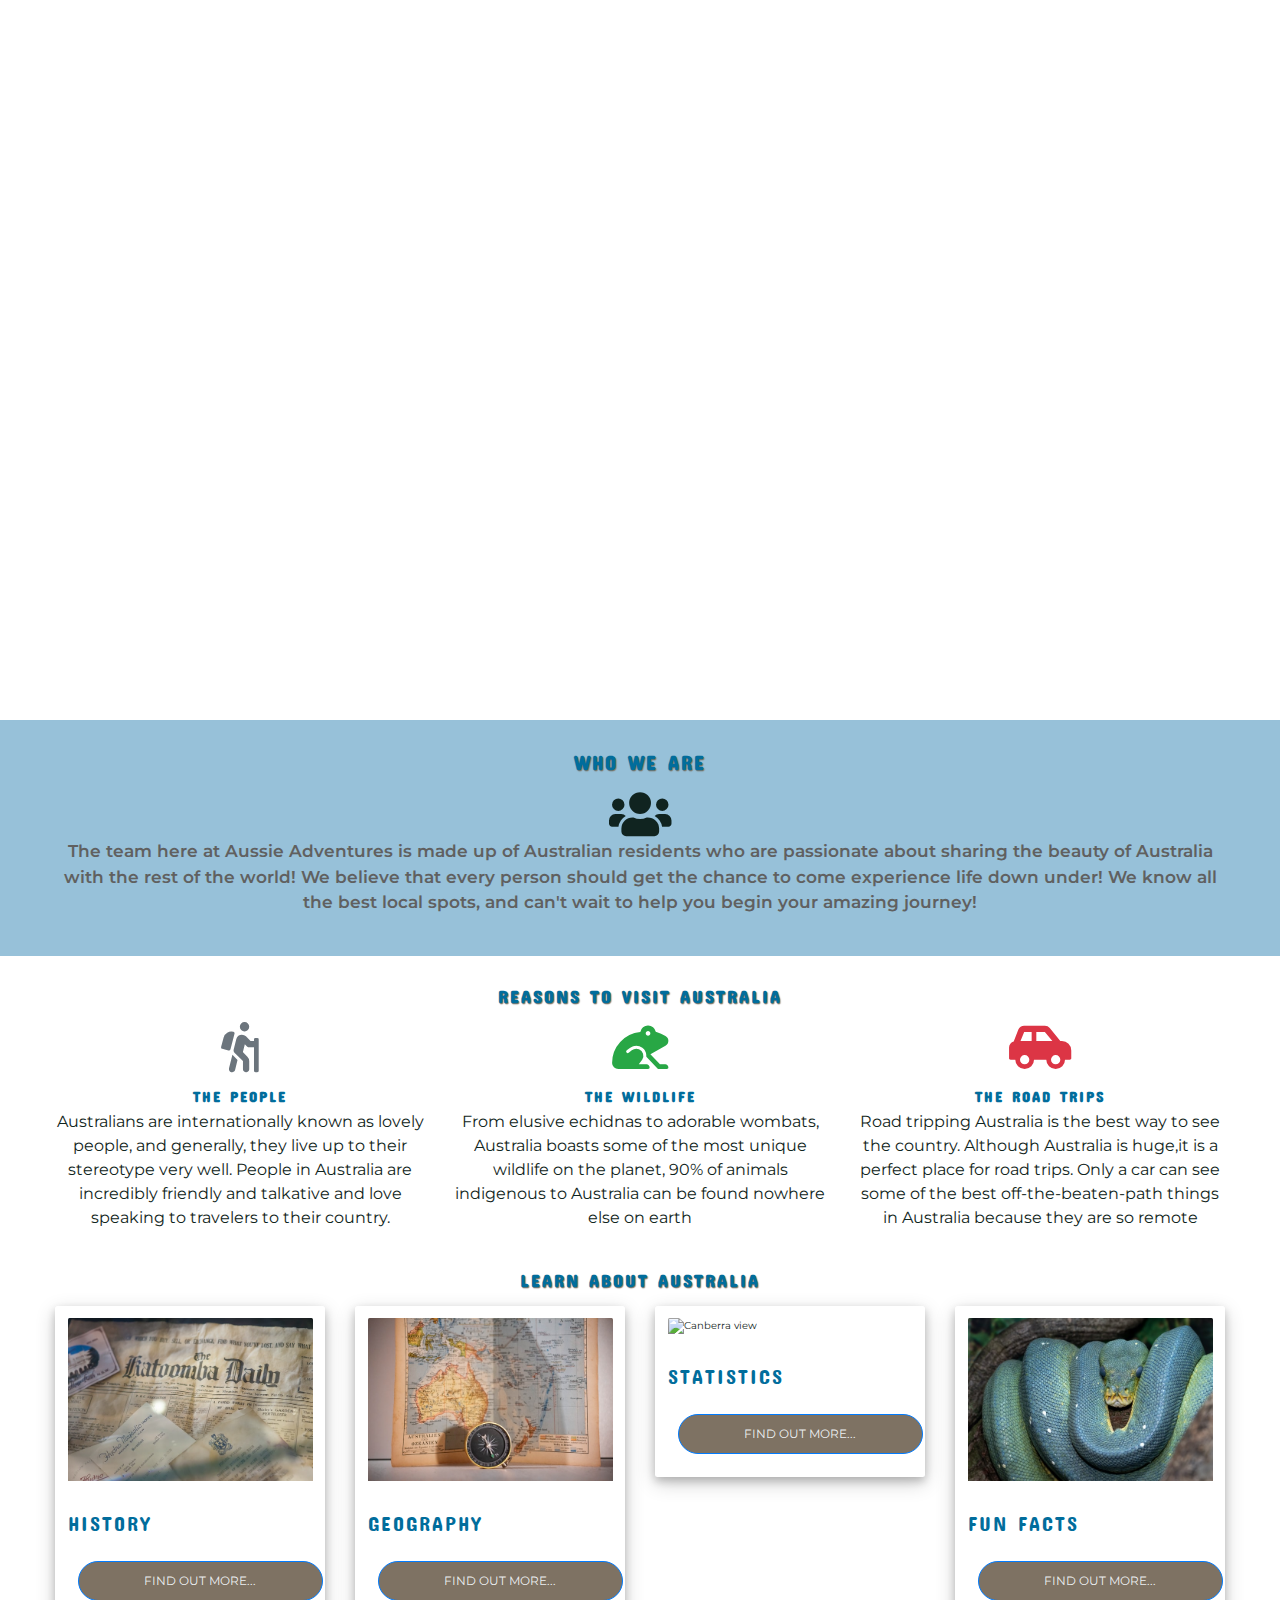
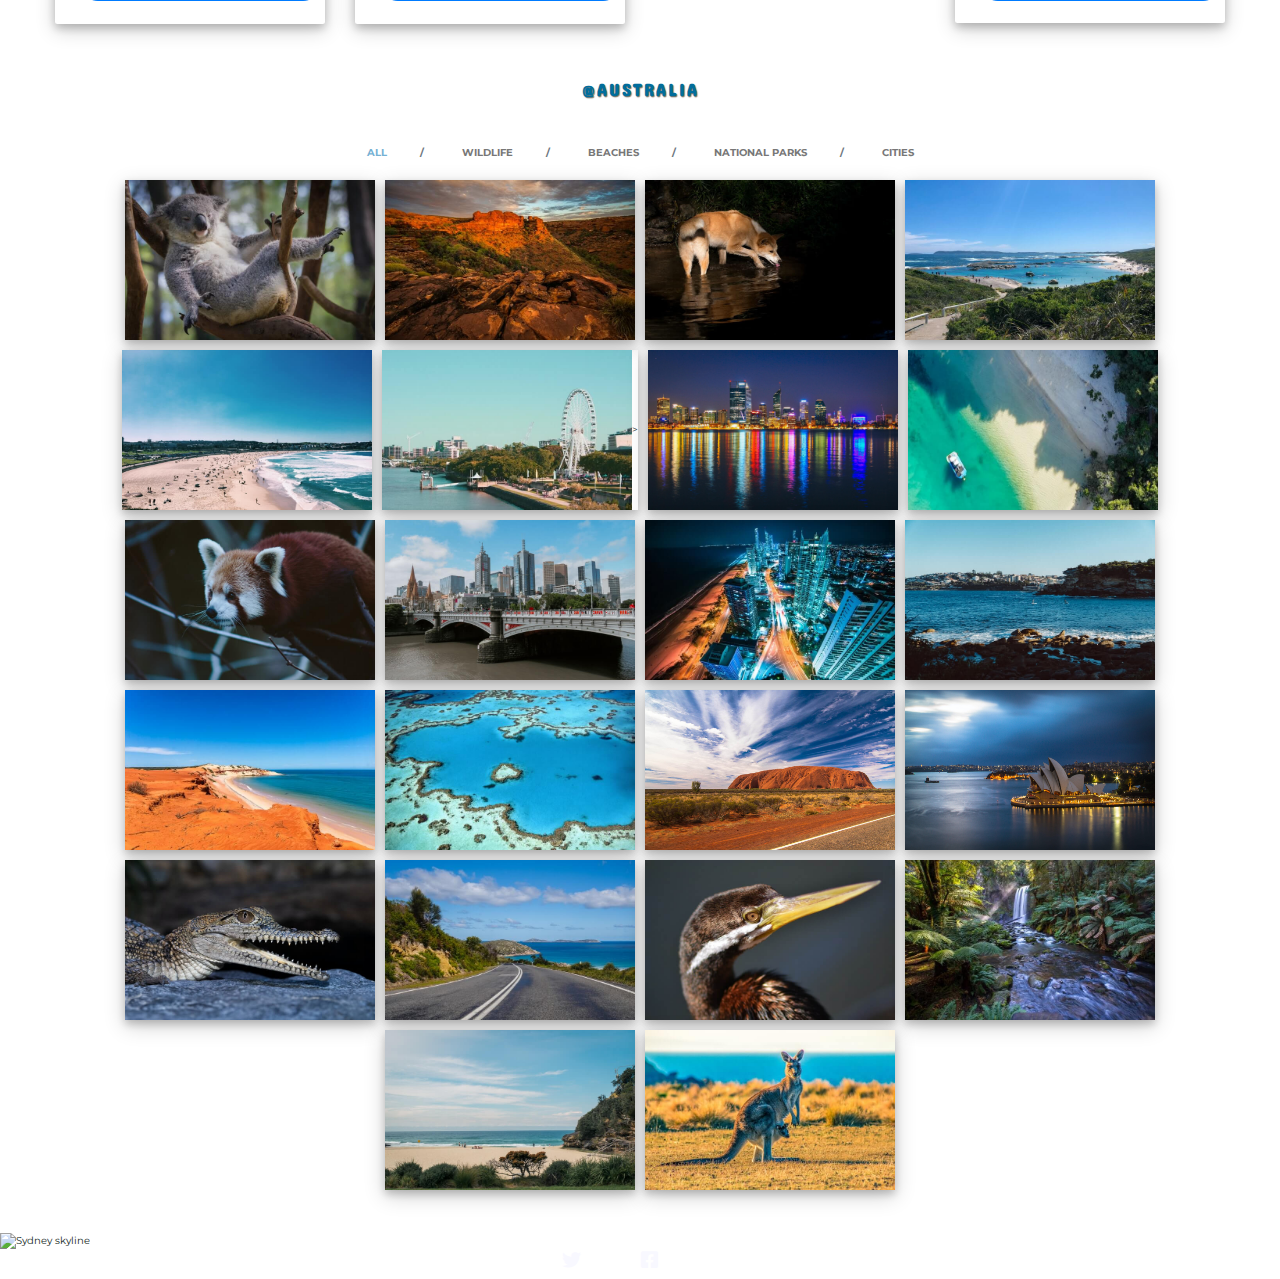
==== commit 7d4bde8c: "corrected typos and added alt text for img in index.html" ====
--- a/index.html
+++ b/index.html
@@ -51,7 +51,7 @@
                     </nav>
                 </div>
             </div>
-            <div class="p-5 about">
+            <div class="p-5 about-intro">
                 <div class="container">
                     <div class="row text-center">
                         <div class="col md-4">
@@ -97,6 +97,8 @@
                             <p>Road tripping Australia is the best way to see the country. Although Australia is huge,it is a perfect place for road trips. Only a car can see some of the best off-the-beaten-path things in Australia because they are so remote</p>
                         </div>
                     </div>
+                </div>
+            </div>
         </section>
         <!-- Learn about Australia -->
         <section>
@@ -106,7 +108,7 @@
                     <div class="col mb-3" id="history-info">
                         <div class="card">
                             <div class="card-body">
-                                <img src="assets/images/history1.jpg" class="card-img-top" alt="" />
+                                <img src="assets/images/history1.jpg" class="card-img-top" alt="old australian newspaper" />
                                 <h5 class="card-title">History</h5>
                                 <a class="btn btn-primary btn-block find-out-btn">Find out more...</a>
                                 <p class="card-text invisible">
@@ -120,7 +122,7 @@
                     <div class="col mb-3" id="geography-info">
                         <div class="card">
                             <div class="card-body">
-                                <img src="assets/images/geomap.jpg" class="card-img-top" alt="" />
+                                <img src="assets/images/geomap.jpg" class="card-img-top" alt="Australia vintage map" />
                                 <h5 class="card-title">Geography</h5>
                                 <a class="btn btn-primary btn-block find-out-btn">Find out more...</a>
                                 <p class="card-text invisible">
@@ -134,7 +136,7 @@
                     <div class="col mb-3" id="statistics-info">
                         <div class="card">
                             <div class="card-body">
-                                <img src="assets/images/Statistics.jpg" class="card-img-top" alt="" />
+                                <img src="assets/images/Statistics.jpg" class="card-img-top" alt="Canberra view" />
                                 <h5 class="card-title">Statistics</h5>
                                 <a class="btn btn-primary btn-block find-out-btn">Find out more...</a>
                                 <p class="card-text invisible">
@@ -148,7 +150,7 @@
                     <div class="col mb-3" id="fun-facts-info">
                         <div class="card">
                             <div class="card-body">
-                                <img src="assets/images/funfacts.jpg" class="card-img-top" alt="" />
+                                <img src="assets/images/funfacts.jpg" class="card-img-top" alt="blue snake" />
                                 <h5 class="card-title">Fun facts</h5>
                                 <a class="btn btn-primary btn-block find-out-btn">Find out more...</a>
                                 <p class="card-text invisible">
@@ -180,28 +182,28 @@
 
                 <div class="container-fluid">
                     <div class="d-flex flex-wrap justify-content-center">
-                        <div class="filter wildlife m-2"><img src="assets/images/wildlife-koala.jpg" width="250" height="160"> </div>
-                        <div class="filter national-parks m-2"><img src="assets/images/national-park-kingscanyon.jpg" width="250" height="160"> </div>
-                        <div class="filter wildlife m-2"><img src="assets/images/wildlife-dingo.jpg" width="250" height="160"> </div>
-                        <div class="filter national-parks m-2"><img src="assets/images/national-park-williambay.jpg" width="250" height="160"> </div>
-                        <div class="filter beaches m-2"><img src="assets/images/beaches-bondi.jpg" width="250" height="160"> </div>
-                        <div class="filter cities m-2"><img src="assets/images/cities-brisbane.jpg" width="250" height="160"> </div>
-                        <div class="filter cities m-2"><img src="assets/images/cities-perth.jpg" width="250" height="160"> </div>
-                        <div class="filter beaches m-2"><img src="assets/images/beaches-hurleigh.jpg" width="250" height="160"> </div>
-                        <div class="filter wildlife m-2"><img src="assets/images/wildlife-mosman.jpg" width="250" height="160"> </div>
-                        <div class="filter cities m-2"><img src="assets/images/cities-melbourne.jpg" width="250" height="160"> </div>
-                        <div class="filter cities m-2"><img src="assets/images/cities-goldcoast.jpg" width="250" height="160"> </div>
-                        <div class="filter beaches m-2"><img src="assets/images/beaches-gordons.jpg" width="250" height="160"> </div>
-                        <div class="filter national-parks m-2"><img src="assets/images/national-park-francois.jpg" width="250" height="160"> </div>
-                        <div class="filter beaches m-2"><img src="assets/images/beaches-great-barrier.jpg" width="250" height="160"> </div>
-                        <div class="filter national-parks m-2"><img src="assets/images/national-park-uluru.jpg" width="250" height="160"> </div>
-                        <div class="filter cities m-2"><img src="assets/images/cities-sydney.jpg" width="250" height="160"> </div>
-                        <div class="filter wildlife m-2"><img src="assets/images/wildlife-crocodile.jpg" width="250" height="160"> </div>
-                        <div class="filter national-parks m-2"><img src="assets/images/national-park-wilsons.jpg" width="250" height="160"> </div>
-                        <div class="filter wildlife m-2"><img src="assets/images/wildlife-bird.jpg" width="250" height="160"> </div>
-                        <div class="filter national-parks m-2"><img src="assets/images/national-park-beechforest.jpg" width="250" height="160"> </div>
-                        <div class="filter beaches m-2"><img src="assets/images/beaches-tamarama.jpg" width="250" height="160"> </div>
-                        <div class="filter wildlife m-2"><img src="assets/images/wildlife-kangoroo.jpg" width="250" height="160"> </div>
+                        <div class="filter wildlife m-2"><img src="assets/images/wildlife-koala.jpg" width="250" height="160" alt="koala"> </div>
+                        <div class="filter national-parks m-2"><img src="assets/images/national-park-kingscanyon.jpg" width="250" height="160" alt="National Park Kings Canyon"> </div>
+                        <div class="filter wildlife m-2"><img src="assets/images/wildlife-dingo.jpg" width="250" height="160" alt="dingo dog"> </div>
+                        <div class="filter national-parks m-2"><img src="assets/images/national-park-williambay.jpg" width="250" height="160" alt="dingo dog"> </div>
+                        <div class="filter beaches m-2"><img src="assets/images/beaches-bondi.jpg" width="250" height="160" alt="Bondi beach"> </div>
+                        <div class="filter cities m-2"><img src="assets/images/cities-brisbane.jpg" width="250" height="160" alt="Brisbane city">> </div>
+                        <div class="filter cities m-2"><img src="assets/images/cities-perth.jpg" width="250" height="160" alt="Perth city"> </div>
+                        <div class="filter beaches m-2"><img src="assets/images/beaches-hurleigh.jpg" width="250" height="160" alt="Hurleigh beach"> </div>
+                        <div class="filter wildlife m-2"><img src="assets/images/wildlife-mosman.jpg" width="250" height="160" alt="Mosman animal"> </div>
+                        <div class="filter cities m-2"><img src="assets/images/cities-melbourne.jpg" width="250" height="160" alt="Melbourne city"> </div>
+                        <div class="filter cities m-2"><img src="assets/images/cities-goldcoast.jpg" width="250" height="160" alt="Goldcoast city"> </div>
+                        <div class="filter beaches m-2"><img src="assets/images/beaches-gordons.jpg" width="250" height="160" alt="Gordons beach"> </div>
+                        <div class="filter national-parks m-2"><img src="assets/images/national-park-francois.jpg" width="250" height="160" alt="National Park Francois"> </div>
+                        <div class="filter beaches m-2"><img src="assets/images/beaches-great-barrier.jpg" width="250" height="160" alt="Great barrier Reef "> </div>
+                        <div class="filter national-parks m-2"><img src="assets/images/national-park-uluru.jpg" width="250" height="160" alt="National Park Uluru"> </div>
+                        <div class="filter cities m-2"><img src="assets/images/cities-sydney.jpg" width="250" height="160" alt="Sydney city"> </div>
+                        <div class="filter wildlife m-2"><img src="assets/images/wildlife-crocodile.jpg" width="250" height="160" alt="crocodile"> </div>
+                        <div class="filter national-parks m-2"><img src="assets/images/national-park-wilsons.jpg" width="250" height="160" alt="National Park Wilsons"> </div>
+                        <div class="filter wildlife m-2"><img src="assets/images/wildlife-bird.jpg" width="250" height="160" alt="bird"> </div>
+                        <div class="filter national-parks m-2"><img src="assets/images/national-park-beechforest.jpg" width="250" height="160" alt="National Park Beech Forest"> </div>
+                        <div class="filter beaches m-2"><img src="assets/images/beaches-tamarama.jpg" width="250" height="160" alt="Tamarama beach"> </div>
+                        <div class="filter wildlife m-2"><img src="assets/images/wildlife-kangoroo.jpg" width="250" height="160" alt="kangoroo"> </div>
                     </div>
                 </div>
             </div>
@@ -227,7 +229,6 @@
         <script src="https://code.jquery.com/jquery-3.5.1.slim.min.js" integrity="sha384-DfXdz2htPH0lsSSs5nCTpuj/zy4C+OGpamoFVy38MVBnE+IbbVYUew+OrCXaRkfj" crossorigin="anonymous"></script>
         <script src="https://cdn.jsdelivr.net/npm/popper.js@1.16.1/dist/umd/popper.min.js" integrity="sha384-9/reFTGAW83EW2RDu2S0VKaIzap3H66lZH81PoYlFhbGU+6BZp6G7niu735Sk7lN" crossorigin="anonymous"></script>
         <script src="https://stackpath.bootstrapcdn.com/bootstrap/4.5.2/js/bootstrap.min.js" integrity="sha384-B4gt1jrGC7Jh4AgTPSdUtOBvfO8shuf57BaghqFfPlYxofvL8/KUEfYiJOMMV+rV" crossorigin="anonymous"></script>
-        </script>
         <script src="assets/js/global-jquery.js"></script>
         <script src="assets/js/main.js"></script>
 
--- a/assets/style.css
+++ b/assets/style.css
@@ -65,9 +65,9 @@
     font-weight: 600;
 }
 
-.about,
-.activities,
-.contact {
+.about-intro,
+.activities-intro,
+.contact-intro {
     background-color: #97c1d9;
 }
 
@@ -448,6 +448,30 @@
 
 .img-thumbnail {
     min-height: 320px;
+    width: auto;
+}
+
+.img-thumbnail:hover {
+    opacity: 1;
+    animation: flash 1.5s;
+}
+
+@-webkit-keyframes flash {
+    0% {
+        opacity: .4;
+    }
+    100% {
+        opacity: 1;
+    }
+}
+
+@keyframes flash {
+    0% {
+        opacity: .4;
+    }
+    100% {
+        opacity: 1;
+    }
 }
 
 
@@ -637,9 +661,11 @@
 
 .container-contact {
     max-width: 1300px;
+    max-height: 70vh;
     margin-left: auto;
     margin-right: auto;
     padding: 0.5em;
+    margin-bottom: 30px;
 }
 
 .contact-details ul {
@@ -682,7 +708,7 @@
     color: #022d3f;
 }
 
-.contact {
+.contactForm {
     background: #F9FEFF;
 }
 
@@ -1796,4 +1822,10 @@
     .lead {
         font-size: 1.3rem;
     }
+    .img-thumbnail {
+        min-height: 260px;
+    }
+    p {
+        font-size: 1.3rem;
+    }
 }